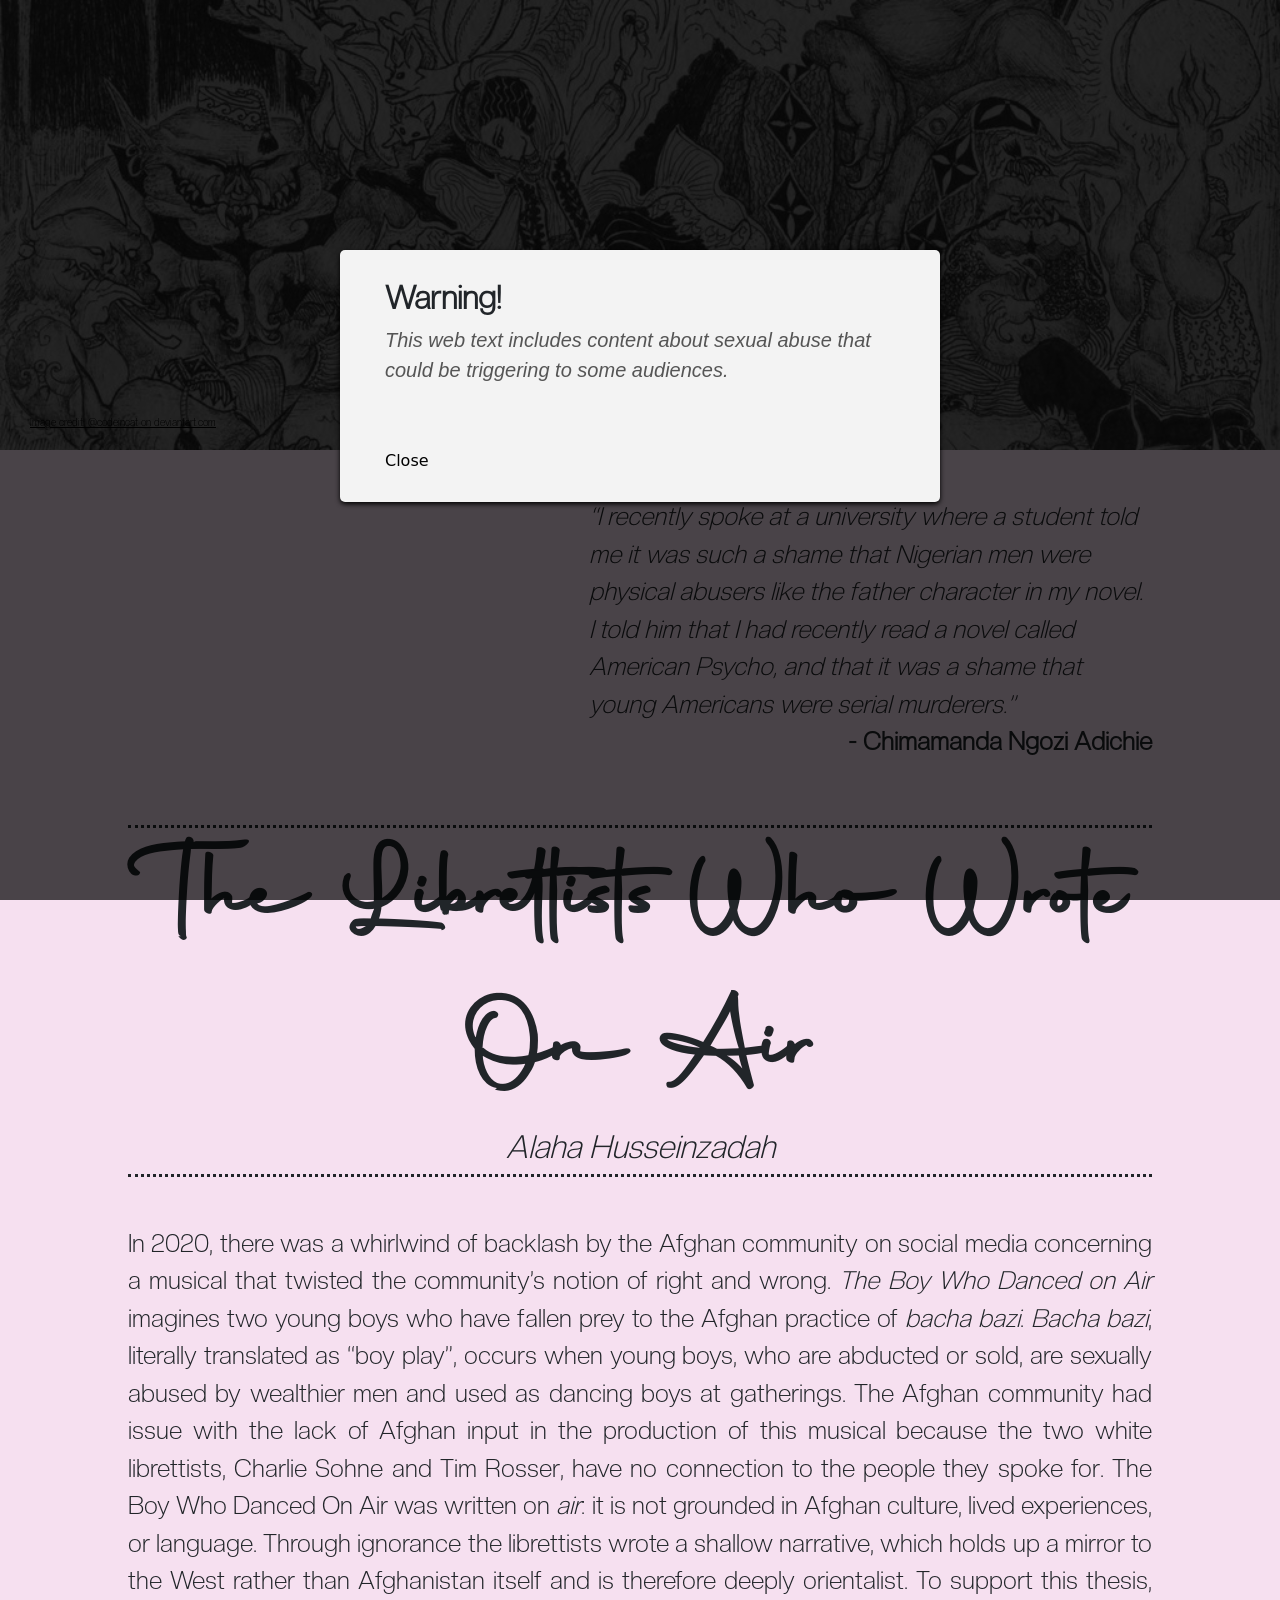
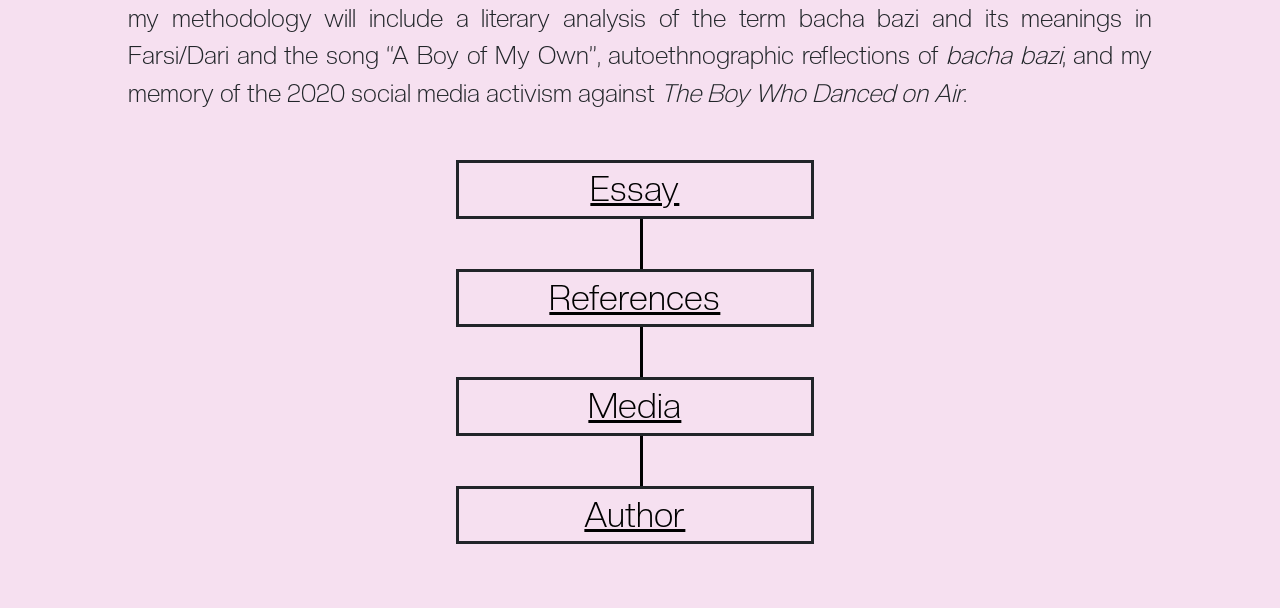
==== index.html @ 9764664e "Update index.html" ====
<!doctype html>
<html lang="en">
<html>
<head>
<meta charset="UTF-8">
<title>The Librettists Who Wrote On Air by Alaha Husseinzadah</title>
	
	<link rel="stylesheet" href="css/app.css">
	
 <link href="https://cdn.jsdelivr.net/npm/bootstrap@5.3.2/dist/css/bootstrap.min.css" rel="stylesheet" integrity="sha384-T3c6CoIi6uLrA9TneNEoa7RxnatzjcDSCmG1MXxSR1GAsXEV/Dwwykc2MPK8M2HN" crossorigin="anonymous">
	
	<script src="https://code.jquery.com/jquery-1.8.2.js"></script>
	<script src="/path/to/cdn/jquery.min.js"></script>

</head>
<body id="index">	
	<header>
		<div id="banner">
				<div class="hero-image">
				<div class="hero-text">
				<a href="http://bit.ly/4aDhrQp" alt="Illustration by @codeincat taken from Deviant Art; depicts a bacha bazi dancing party in which the spectators are monsters">Image credit: @codeincat on deviantart.com</a>
				</div>
				</div>
		</div>
	</header>

<br>
<br>

<main>
		<div class="container-quote" title="Chimamanda Ngozi Adichie quote.">
	<blockquote>         
			<i>“I recently spoke at a university where a student told me it was such a shame that Nigerian men were physical abusers like the father character in my novel. I told him that I had recently read a novel called American Psycho, and that it was a shame that young Americans were serial murderers.” </i>
		<br>
			<footer style="text-align: right;"><b>- Chimamanda Ngozi Adichie</b></footer>
	</blockquote>


		</div>
	<br>
	<br>

		<div class="dottedborder">
			<b>The Librettists Who Wrote On Air</b>
			<h2><i>Alaha Husseinzadah</i></h2>
		</div>

	<br>
	<br>
	
	<div class="essaywritingintro">
	
		I<span class="newthought">n 2020, there was<label for="sn-in-his-later-books" class="margin-toggle sidenote-number"></label></span> a whirlwind of backlash by the Afghan community on social media concerning a musical that twisted the community’s notion of right and wrong. <i>The Boy Who Danced on Air</i> imagines two young boys who have fallen prey to the Afghan practice of <i>bacha bazi</i>. <i>Bacha bazi</i>, literally translated as “boy play”, occurs when young boys, who are abducted or sold, are sexually abused by wealthier men and used as dancing boys at gatherings. The Afghan community had issue with the lack of Afghan input in the production of this musical because the two white librettists, Charlie Sohne and Tim Rosser, have no connection to the people they spoke for. The Boy Who Danced On Air was written on <em>air</em>: it is not grounded in Afghan culture, lived experiences, or language. Through ignorance the librettists wrote a shallow narrative, which holds up a mirror to the West rather than Afghanistan itself and is therefore deeply orientalist. To support this thesis, my methodology will include a literary analysis of the term bacha bazi and its meanings in Farsi/Dari and the song “A Boy of My Own”, autoethnographic reflections of <i>bacha bazi</i>, and my memory of the 2020 social media activism against <i>The Boy Who Danced on Air</i>. 
		
	</div>
	
	<br>
	<br>

		<nav class="nav">

			<span class="navessay">
				<a href="Essay.html#section1">Essay</a>
			</span>
				<div class="vl"></div>

			<span class="navcitations">
				<a href="citations.html">References</a>
			</span>
				<div class="vl"></div>
			
			<span class="navsm">
				<a href="media1.html">Media</a>
			</span>
				<div class="vl"></div>

			<span class="navauthor">
				<a href="author.html">Author</a>
				
			</span>


		</nav>
	
</main>
	
	<div class="popup-onload">
<div class="cnt223">

<div class="popup-content">
      <h2><strong>Warning!</strong></h2>
      <p><em>This web text includes content about sexual abuse that could be triggering to some audiences.</em></p>
<br/>
<br/>
<a href="Essay.html#section1" class="close">Close</a>
</div>
</div>
</div>
	
	<script>
		
		
		
		
					$(function(){
			var overlay = $('<div id="overlay"></div>');
			overlay.show();
			overlay.appendTo(document.body);
			$('.popup-onload').show();
			$('.close').click(function(){
			$('.popup-onload').hide();
			overlay.appendTo(document.body).remove();
			return false;
			});

			$('.x').click(function(){
			$('.popup').hide();
			overlay.appendTo(document.body).remove();
			return false;
			});
			});
		
	</script>




</body>
</html>
</html>
---- css/app.css ----
/* 
The Librettists Who Wrote on Air
CMCT 6535: Digital Publication
Winter 2026
Author: AlAHA Husseinzadah

Webtext Stylesheet
*/
/* div {
			border: 2px solid black;
		} */
@font-face {
  font-family: 'Autography';
  src: url("../fonts/autography/Autography.otf") format("opentype"); }
@font-face {
  font-family: 'Biro';
  src: url("../fonts/biro_script/Biro_Script_reduced.otf") format("opentype"); }
@font-face {
  font-family: 'Creato';
  src: url("../fonts/creato_display/CreatoDisplay-Light.otf") format("opentype"); }
@font-face {
  font-family: 'Shorelines';
  src: url("../fonts/shorelines_script/Shorelines Script Bold.otf") format("opentype"); }
@font-face {
  font-family: 'ComfortaLight';
  src: url("../fonts/comfortaa/Comfortaa-Light.ttf") format("opentype"); }
@font-face {
  font-family: 'Jordan';
  src: url("../fonts/kg_teacher_jordan/KGTeacherJordan.otf") format("opentype"); }
@font-face {
  font-family: 'Quicksand';
  src: url("../fonts/quicksand/Quicksand_Light.otf") format("opentype"); }
@font-face {
  font-family: 'Tropical';
  src: url("../fonts/tropical_avenue/Tropical Avenue Personal Use Only.ttf") format("opentype"); }
/* line 239, ../scss/app.scss */
.hero-image {
  background-image: linear-gradient(rgba(0, 0, 0, 0.5), rgba(0, 0, 0, 0.5)), url("../media/image/bachabazi_bycodeincat-deviantart.jpg");
  height: 50vh;
  width: 100vw;
  background-position: center;
  background-repeat: no-repeat;
  background-size: cover;
  position: relative;
  margin-top: calc(-100vw + 50%);
  margin-left: calc(-50vw + 50%);
  margin-right: calc(-50vw + 50%);
  margin-top: 0;
  padding: 0;
  top: 0;
  left: 0; }

/* line 257, ../scss/app.scss */
.hero-text {
  text-align: left;
  position: absolute;
  bottom: 20px;
  left: 30px;
  color: hotpink;
  font-size: 10px;
  font-family: 'Creato', sans-serif; }

/* line 268, ../scss/app.scss */
#index, #Essay, #citations {
  margin-left: 10%;
  margin-right: 10%;
  margin-bottom: 5%; }

/* line 274, ../scss/app.scss */
p, h2 {
  font-family: 'Creato', sans-serif;
  font-size: 30px; }

/* line 279, ../scss/app.scss */
h1, h3, h4, h5 {
  font-family: 'Autography', sans-serif; }

/* line 283, ../scss/app.scss */
h6 {
  font-family: 'Creato', sans-serif; }

/* Unvisited link */
/* line 288, ../scss/app.scss */
a:link {
  color: black; }

/* Visited link */
/* line 293, ../scss/app.scss */
a:visited {
  color: hotpink; }

/* Mouse over link */
/* line 298, ../scss/app.scss */
a:hover {
  color: #e1ad01; }

/* Selected link */
/* line 303, ../scss/app.scss */
a:active {
  color: black; }

/* line 309, ../scss/app.scss */
#index {
  background-color: #f6e0f0; }

/* line 313, ../scss/app.scss */
.container-quote {
  font-family: 'Creato', sans-serif; }
  @media only screen and (max-width: 2000px) {
    /* line 313, ../scss/app.scss */
    .container-quote {
      font-size: 25px;
      padding-left: 45%; } }
  @media only screen and (max-width: 1100px) {
    /* line 313, ../scss/app.scss */
    .container-quote {
      font-size: 20px;
      padding-left: 45%; } }
  @media only screen and (max-width: 991px) {
    /* line 313, ../scss/app.scss */
    .container-quote {
      font-size: 18px;
      padding-left: 45%; } }
  @media only screen and (max-width: 767px) {
    /* line 313, ../scss/app.scss */
    .container-quote {
      font-size: 15px;
      padding-left: 45%; } }
  @media only screen and (max-width: 375px) {
    /* line 313, ../scss/app.scss */
    .container-quote {
      font-size: 10px;
      padding-left: 45%; } }

/* line 338, ../scss/app.scss */
.dottedborder {
  border-style: dotted none dotted none;
  text-align: center;
  font-family: 'Autography', sans-serif; }
  @media only screen and (max-width: 2000px) {
    /* line 338, ../scss/app.scss */
    .dottedborder {
      font-size: 100px; } }
  @media only screen and (max-width: 1100px) {
    /* line 338, ../scss/app.scss */
    .dottedborder {
      font-size: 80px; } }
  @media only screen and (max-width: 991px) {
    /* line 338, ../scss/app.scss */
    .dottedborder {
      font-size: 60px; } }
  @media only screen and (max-width: 767px) {
    /* line 338, ../scss/app.scss */
    .dottedborder {
      font-size: 40px; } }
  @media only screen and (max-width: 375px) {
    /* line 338, ../scss/app.scss */
    .dottedborder {
      font-size: 20px; } }

/* line 368, ../scss/app.scss */
.navhome, .navessay, .navsm, .navcitations, .navauthor {
  font-family: 'Creato', sans-serif;
  text-align: center;
  justify-content: center;
  border: solid; }
  @media only screen and (max-width: 2000px) {
    /* line 368, ../scss/app.scss */
    .navhome, .navessay, .navsm, .navcitations, .navauthor {
      font-size: 35px;
      width: 35%;
      border: solid;
      margin-left: 32%;
      margin-right: 32%; } }
  @media only screen and (max-width: 1100px) {
    /* line 368, ../scss/app.scss */
    .navhome, .navessay, .navsm, .navcitations, .navauthor {
      font-size: 27px;
      width: 35%;
      border: solid;
      margin-left: 32%;
      margin-right: 32%; } }
  @media only screen and (max-width: 991px) {
    /* line 368, ../scss/app.scss */
    .navhome, .navessay, .navsm, .navcitations, .navauthor {
      font-size: 25px;
      width: 35%;
      margin-left: 32%;
      margin-right: 32%; } }
  @media only screen and (max-width: 767px) {
    /* line 368, ../scss/app.scss */
    .navhome, .navessay, .navsm, .navcitations, .navauthor {
      font-size: 21px;
      margin-left: 32%;
      margin-right: 32%;
      width: 35%; } }
  @media only screen and (max-width: 375px) {
    /* line 368, ../scss/app.scss */
    .navhome, .navessay, .navsm, .navcitations, .navauthor {
      font-size: 19px;
      margin-left: 25%;
      margin-right: 25%; } }

/* line 398, ../scss/app.scss */
.vl {
  border-left: 3px solid #000000;
  height: 50px;
  margin-left: 50%; }
  @media only screen and (max-width: 375px) {
    /* line 398, ../scss/app.scss */
    .vl {
      margin-left: 42%; } }

/* line 409, ../scss/app.scss */
.essaywritingintro {
  text-align: justify;
  font-family: 'Creato', sans-serif; }
  @media only screen and (max-width: 2000px) {
    /* line 409, ../scss/app.scss */
    .essaywritingintro {
      font-size: 25px; } }
  @media only screen and (max-width: 1100px) {
    /* line 409, ../scss/app.scss */
    .essaywritingintro {
      font-size: 20px; } }
  @media only screen and (max-width: 991px) {
    /* line 409, ../scss/app.scss */
    .essaywritingintro {
      font-size: 18px; } }
  @media only screen and (max-width: 767px) {
    /* line 409, ../scss/app.scss */
    .essaywritingintro {
      font-size: 15px; } }
  @media only screen and (max-width: 375px) {
    /* line 409, ../scss/app.scss */
    .essaywritingintro {
      font-size: 10px; } }

/* line 439, ../scss/app.scss */
#Essay {
  background-color: #e4e8c7; }

/* line 443, ../scss/app.scss */
.essaypagetitle {
  font-family: 'Autography', sans-serif;
  text-align: center;
  margin-top: 25px; }
  @media only screen and (max-width: 2000px) {
    /* line 443, ../scss/app.scss */
    .essaypagetitle {
      font-size: 100px; } }
  @media only screen and (max-width: 1100px) {
    /* line 443, ../scss/app.scss */
    .essaypagetitle {
      font-size: 80px; } }
  @media only screen and (max-width: 991px) {
    /* line 443, ../scss/app.scss */
    .essaypagetitle {
      font-size: 60px; } }
  @media only screen and (max-width: 767px) {
    /* line 443, ../scss/app.scss */
    .essaypagetitle {
      font-size: 40px; } }
  @media only screen and (max-width: 375px) {
    /* line 443, ../scss/app.scss */
    .essaypagetitle {
      font-size: 20px; } }

/* Hovering side navigation*/
/* line 472, ../scss/app.scss */
#mySidenav a {
  position: fixed;
  right: -480px;
  transition: 0.3s;
  padding: 15px;
  width: 500px;
  text-decoration: none;
  font-size: 20px;
  color: white;
  border-radius: 0 50px 50px 0; }

/* line 484, ../scss/app.scss */
#mySidenav a:hover {
  right: 0; }

/* line 488, ../scss/app.scss */
#Introduction {
  top: 20px;
  background-color: hotpink; }

/* line 493, ../scss/app.scss */
#sectionone {
  top: 80px;
  background-color: hotpink; }

/* line 498, ../scss/app.scss */
#sectiontwo {
  top: 163px;
  background-color: hotpink; }

/* line 503, ../scss/app.scss */
#boyofmyown {
  top: 223px;
  background-color: hotpink; }

/* line 508, ../scss/app.scss */
#sectionthree {
  top: 283px;
  background-color: hotpink; }

/* line 515, ../scss/app.scss */
#citations {
  background-color: #abccac; }

/* line 519, ../scss/app.scss */
.citationstitle {
  font-family: 'Autography', sans-serif;
  text-align: center;
  margin-top: 25px; }
  @media only screen and (max-width: 2000px) {
    /* line 519, ../scss/app.scss */
    .citationstitle {
      font-size: 100px; } }
  @media only screen and (max-width: 1100px) {
    /* line 519, ../scss/app.scss */
    .citationstitle {
      font-size: 80px; } }
  @media only screen and (max-width: 991px) {
    /* line 519, ../scss/app.scss */
    .citationstitle {
      font-size: 60px; } }
  @media only screen and (max-width: 767px) {
    /* line 519, ../scss/app.scss */
    .citationstitle {
      font-size: 40px; } }
  @media only screen and (max-width: 375px) {
    /* line 519, ../scss/app.scss */
    .citationstitle {
      font-size: 20px; } }

/* line 549, ../scss/app.scss */
#navsb {
  display: flex;
  justify-content: center;
  align-items: center; }

/* line 555, ../scss/app.scss */
.navhomesp, .navessaysp, .navsmsp, .navauthorsp, .navcitationssp {
  font-family: 'Creato', sans-serif;
  text-align: center;
  float: left;
  border: solid;
  width: 15%; }
  @media only screen and (max-width: 2000px) {
    /* line 555, ../scss/app.scss */
    .navhomesp, .navessaysp, .navsmsp, .navauthorsp, .navcitationssp {
      font-size: 40px; } }
  @media only screen and (max-width: 1100px) {
    /* line 555, ../scss/app.scss */
    .navhomesp, .navessaysp, .navsmsp, .navauthorsp, .navcitationssp {
      font-size: 35px; } }
  @media only screen and (max-width: 991px) {
    /* line 555, ../scss/app.scss */
    .navhomesp, .navessaysp, .navsmsp, .navauthorsp, .navcitationssp {
      font-size: 25px; } }
  @media only screen and (max-width: 767px) {
    /* line 555, ../scss/app.scss */
    .navhomesp, .navessaysp, .navsmsp, .navauthorsp, .navcitationssp {
      font-size: 18px; } }
  @media only screen and (max-width: 375px) {
    /* line 555, ../scss/app.scss */
    .navhomesp, .navessaysp, .navsmsp, .navauthorsp, .navcitationssp {
      font-size: 10px; } }

/* line 586, ../scss/app.scss */
.hr {
  border-top: 3px solid hotpink;
  width: 50px;
  display: flex;
  float: left;
  margin-top: 0.75%; }

/* Popup Box */
/* line 597, ../scss/app.scss */
#overlay {
  position: fixed;
  top: 0;
  left: 0;
  width: 100%;
  height: 100%;
  background-color: #000;
  filter: alpha(opacity=70);
  -moz-opacity: 0.7;
  -khtml-opacity: 0.7;
  opacity: 0.7;
  z-index: 100;
  display: none; }

/* line 611, ../scss/app.scss */
.popup-content {
  padding: 14px 10px;
  line-height: 1.5; }

/* line 615, ../scss/app.scss */
.cnt223 a {
  text-decoration: none; }

/* line 618, ../scss/app.scss */
.popup-onload {
  margin: 0 auto;
  display: none;
  position: fixed;
  z-index: 101;
  top: 50%;
  left: 50%;
  margin-top: -300px;
  margin-left: -300px; }

/* line 628, ../scss/app.scss */
.cnt223 {
  min-width: 600px;
  width: 600px;
  min-height: 150px;
  margin: 100px auto;
  background: #f3f3f3;
  position: relative;
  z-index: 103;
  padding: 15px 35px;
  border-radius: 5px;
  box-shadow: 0 2px 5px #000; }

/* line 640, ../scss/app.scss */
.cnt223 p {
  clear: both;
  color: #555555;
  /* text-align: justify; */
  font-size: 20px;
  font-family: sans-serif; }

/* line 647, ../scss/app.scss */
.cnt223 p a {
  color: #d91900;
  font-weight: bold; }

/* line 651, ../scss/app.scss */
.cnt223 .x {
  float: right;
  height: 35px;
  left: 22px;
  position: relative;
  top: -25px;
  width: 34px; }

/* line 659, ../scss/app.scss */
.cnt223 .x:hover {
  cursor: pointer; }

/*YouTube Videos*/
/* line 665, ../scss/app.scss */
iframe {
  display: block;
  margin: 0 auto; }

/*# sourceMappingURL=app.css.map */
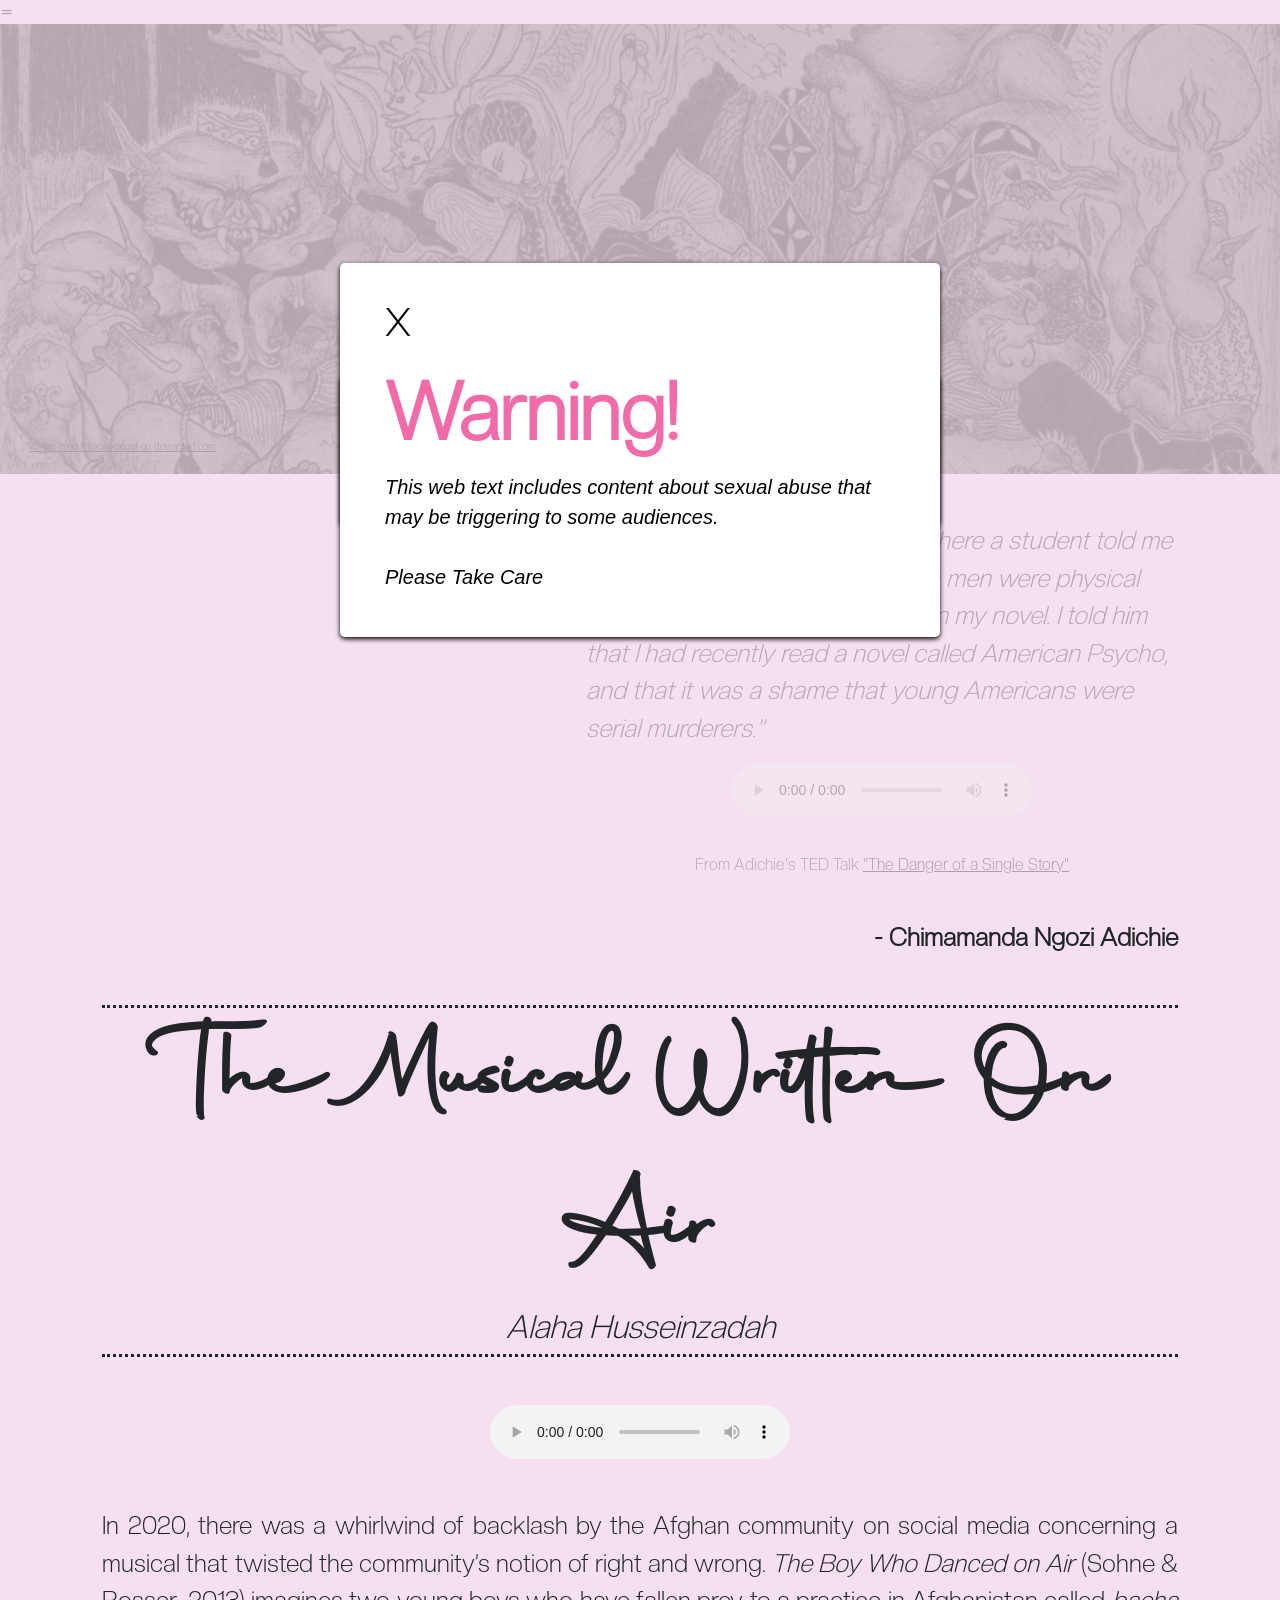
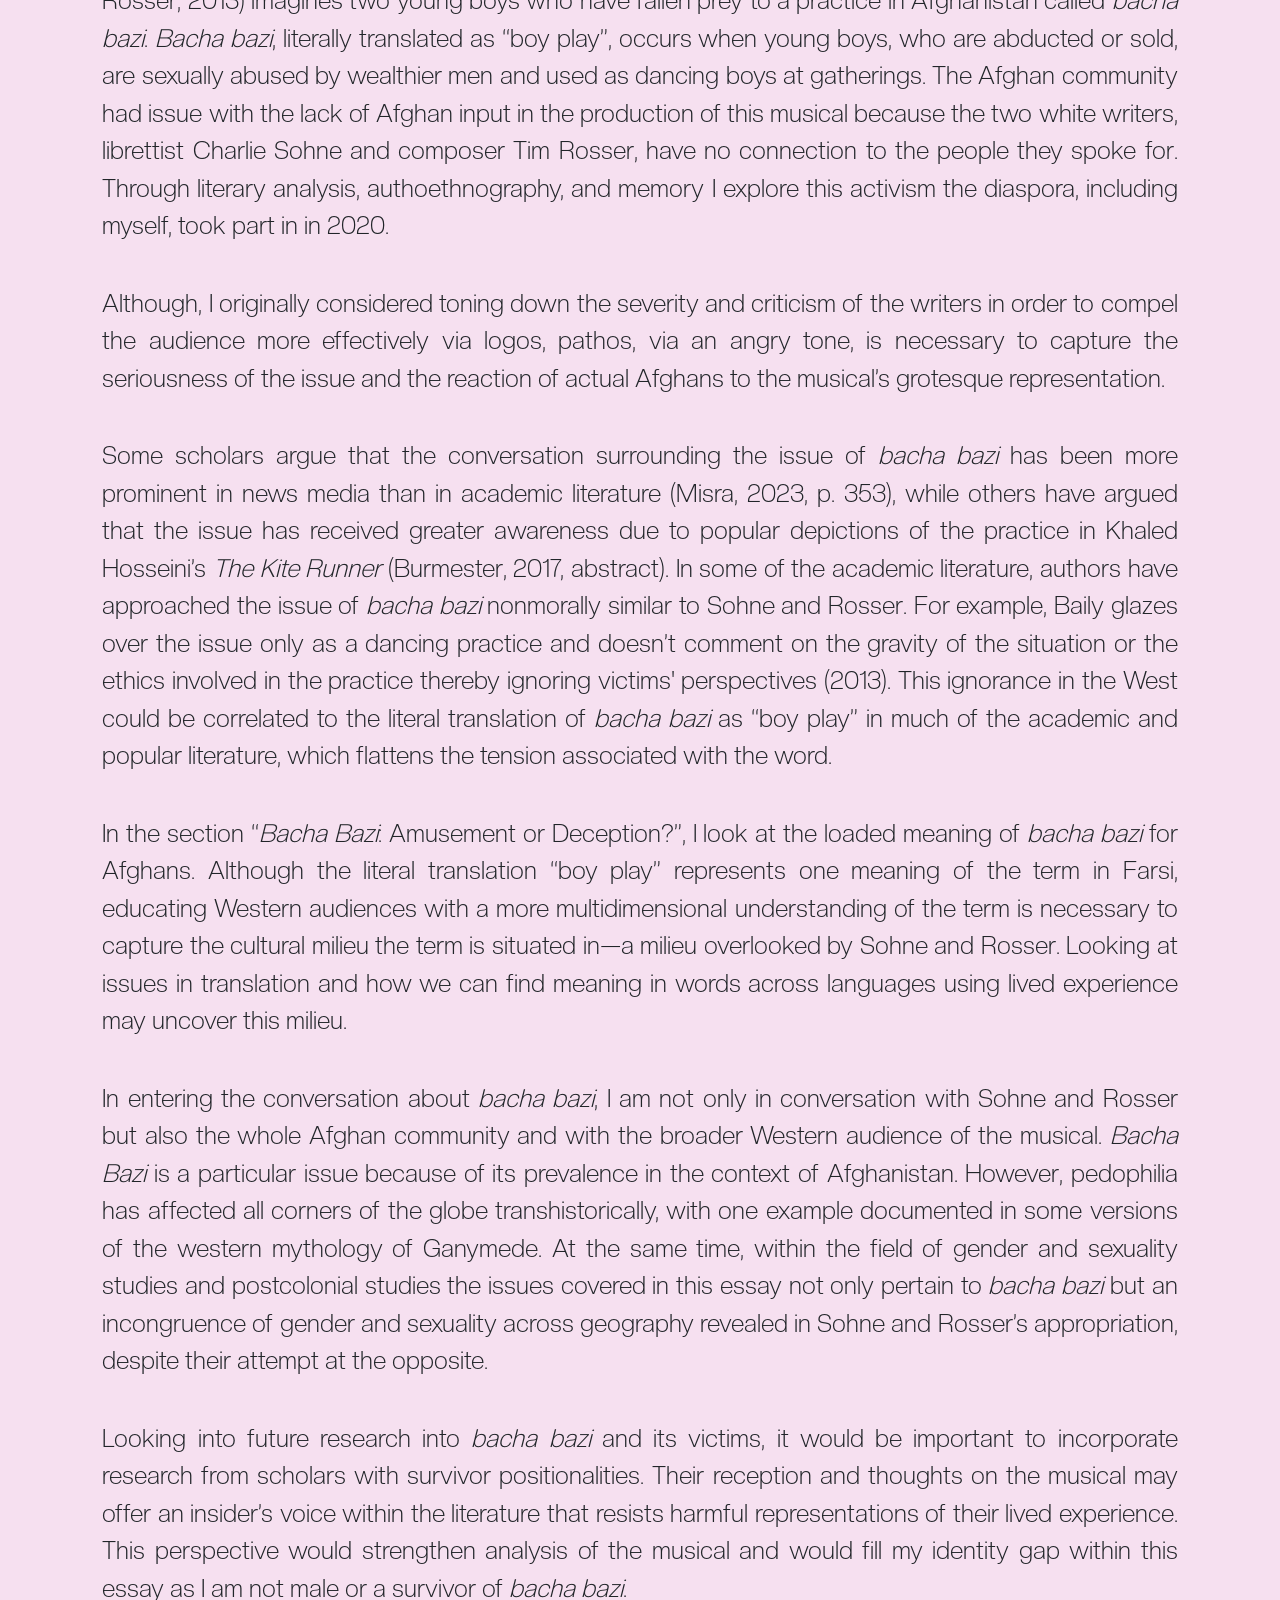
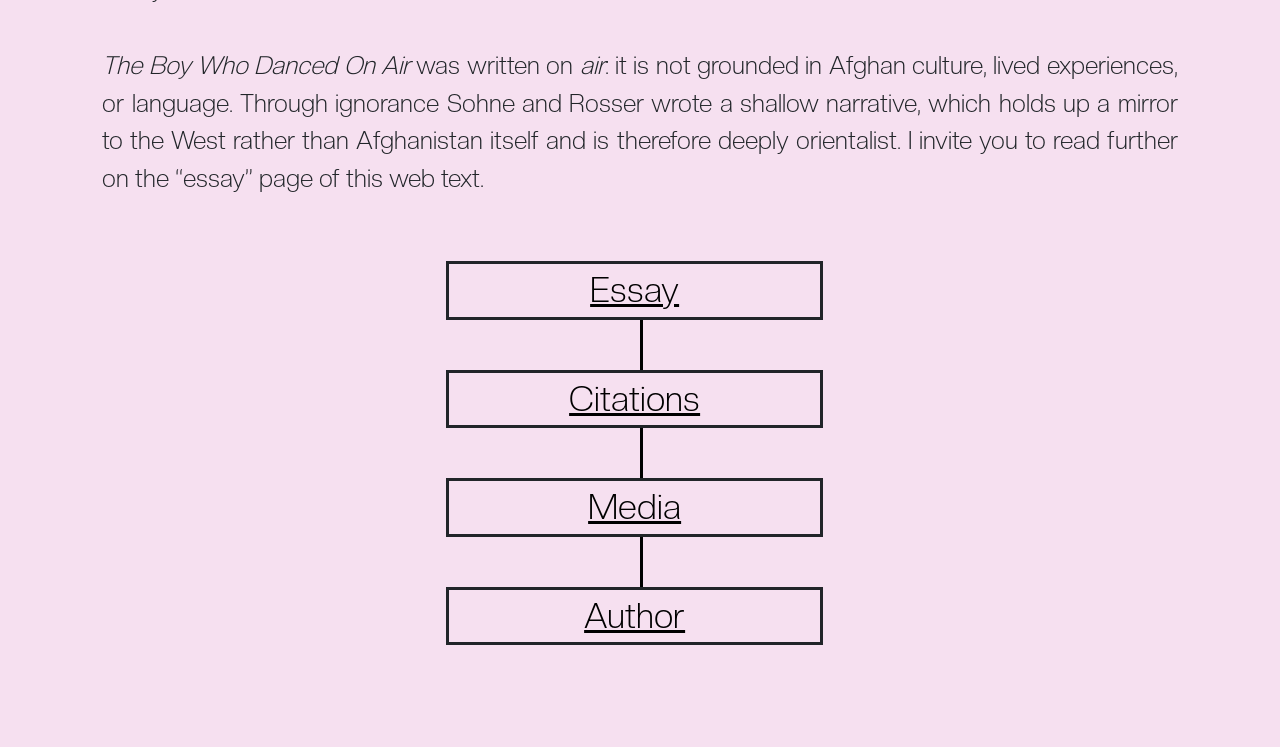
==== commit 329e41d9: "Update index.html" ====
--- a/index.html
+++ b/index.html
@@ -1,9 +1,9 @@
-<!doctype html>
+=<!doctype html>
 <html lang="en">
 <html>
 <head>
 <meta charset="UTF-8">
-<title>The Librettists Who Wrote On Air by Alaha Husseinzadah</title>
+<title>The Musical Written On Air by Alaha Husseinzadah</title>
 	
 	<link rel="stylesheet" href="css/app.css">
 	
@@ -13,49 +13,73 @@
 	<script src="/path/to/cdn/jquery.min.js"></script>
 
 </head>
-<body id="index">	
-	<header>
-		<div id="banner">
+	<body id="index">	
+		<header>
+			<div id="banner">
 				<div class="hero-image">
 				<div class="hero-text">
-				<a href="http://bit.ly/4aDhrQp" alt="Illustration by @codeincat taken from Deviant Art; depicts a bacha bazi dancing party in which the spectators are monsters">Image credit: @codeincat on deviantart.com</a>
+					<a href="http://bit.ly/4aDhrQp" alt="Illustration by @codeincat taken from Deviant Art; depicts a bacha bazi dancing party in which the spectators are monsters.">Image credit: @codeincat on deviantart.com</a>
 				</div>
 				</div>
-		</div>
-	</header>
+			</div>
+		</header>
 
 <br>
 <br>
 
 <main>
 		<div class="container-quote" title="Chimamanda Ngozi Adichie quote.">
-	<blockquote>         
-			<i>“I recently spoke at a university where a student told me it was such a shame that Nigerian men were physical abusers like the father character in my novel. I told him that I had recently read a novel called American Psycho, and that it was a shame that young Americans were serial murderers.” </i>
-		<br>
-			<footer style="text-align: right;"><b>- Chimamanda Ngozi Adichie</b></footer>
-	</blockquote>
-
-
+				<blockquote>
+					<i>“I recently spoke at a university where a student told me it was such a shame that Nigerian men were physical abusers like the father character in my novel. I told him that I had recently read a novel called American Psycho, and that it was a shame that young Americans were serial murderers.” </i>
+				</blockquote>
+					
+					<center><audio controls>
+					<source src="media/Audio&Video/CNATheDangerofaSingleStory.mp3" type="audio/mpeg" alt="Audio snippet from Chimamanda Ngozi Adichie's TED Talk The Danger of a Single Story in which they encapsulate the seterotypes single stories generate.">
+					</audio></center>
+<br>				
+					<center><h6>From Adichie's TED Talk  <a href="https://www.ted.com/talks/chimamanda_ngozi_adichie_the_danger_of_a_single_story">"The Danger of a Single Story"</a></h6></center>
+<br>
+					<footer style="text-align: right;"><b>- Chimamanda Ngozi Adichie</b></footer>
 		</div>
-	<br>
-	<br>
+	
+<br>
+<br>
 
 		<div class="dottedborder">
-			<b>The Librettists Who Wrote On Air</b>
+			<b>The Musical Written On Air</b>
 			<h2><i>Alaha Husseinzadah</i></h2>
 		</div>
 
-	<br>
-	<br>
+<br>
+<br>
 	
-	<div class="essaywritingintro">
+		<center><audio controls autoplay>
+			<source src="media/Audio&Video/Introindex.mp3" type="audio/mpeg" alt="Audio recording of The Musical Written On Air's introduction in Alaha Husseinzadah's voice.">
+		</audio></center>
 	
-		I<span class="newthought">n 2020, there was<label for="sn-in-his-later-books" class="margin-toggle sidenote-number"></label></span> a whirlwind of backlash by the Afghan community on social media concerning a musical that twisted the community’s notion of right and wrong. <i>The Boy Who Danced on Air</i> imagines two young boys who have fallen prey to the Afghan practice of <i>bacha bazi</i>. <i>Bacha bazi</i>, literally translated as “boy play”, occurs when young boys, who are abducted or sold, are sexually abused by wealthier men and used as dancing boys at gatherings. The Afghan community had issue with the lack of Afghan input in the production of this musical because the two white librettists, Charlie Sohne and Tim Rosser, have no connection to the people they spoke for. The Boy Who Danced On Air was written on <em>air</em>: it is not grounded in Afghan culture, lived experiences, or language. Through ignorance the librettists wrote a shallow narrative, which holds up a mirror to the West rather than Afghanistan itself and is therefore deeply orientalist. To support this thesis, my methodology will include a literary analysis of the term bacha bazi and its meanings in Farsi/Dari and the song “A Boy of My Own”, autoethnographic reflections of <i>bacha bazi</i>, and my memory of the 2020 social media activism against <i>The Boy Who Danced on Air</i>. 
+<br>
+<br>
+	
+	<div class="essaywritingintro">	
+		<p>I<span class="newthought">n 2020, there was<label for="sn-in-his-later-books" class="margin-toggle sidenote-number"></label></span> a whirlwind of backlash by the Afghan community on social media concerning a musical that twisted the community’s notion of right and wrong. <i>The Boy Who Danced on Air</i> (Sohne &#38; Rosser, 2013) imagines two young boys who have fallen prey to a practice in Afghanistan called <i>bacha bazi</i>. <i>Bacha bazi</i>, literally translated as “boy play”, occurs when young boys, who are abducted or sold, are sexually abused by wealthier men and used as dancing boys at gatherings. The Afghan community had issue with the lack of Afghan input in the production of this musical because the two white writers, librettist Charlie Sohne and composer Tim Rosser, have no connection to the people they spoke for. Through literary analysis, authoethnography, and memory I explore this activism the diaspora, including myself, took part in in 2020.</p>
+<br>
+		<p>A<span class="newthought">lthough, I<label for="sn-in-his-later-books" class="margin-toggle sidenote-number"></label></span> originally considered toning down the severity and criticism of the writers in order to compel the audience more effectively via logos, pathos, via an angry tone, is necessary to capture the seriousness of the issue and the reaction of actual Afghans to the musical’s grotesque representation.</p>
+<br>
+		<p>S<span class="newthought">ome scholars<label for="sn-in-his-later-books" class="margin-toggle sidenote-number"></label></span> argue that the conversation surrounding the issue of <i>bacha bazi</i> has been more prominent in news media than in academic literature (Misra, 2023, p. 353), while others have argued that the issue has received greater awareness due to popular depictions of the practice in Khaled Hosseini’s <i>The Kite Runner</i> (Burmester, 2017, abstract). In some of the academic literature, authors have approached the issue of <i>bacha bazi</i> nonmorally similar to Sohne and Rosser. For example, Baily glazes over the issue only as a dancing practice and doesn’t comment on the gravity of the situation or the ethics involved in the practice thereby ignoring victims' perspectives (2013). This ignorance in the West could be correlated  to the literal translation of <i>bacha bazi</i> as “boy play” in much of the academic and popular literature, which flattens the tension associated with the word.</p>
+<br>
+		<p>I<span class="newthought">n the section<label for="sn-in-his-later-books" class="margin-toggle sidenote-number"></label></span> “<i>Bacha Bazi</i>: Amusement or Deception?”, I look at the loaded meaning of <i>bacha bazi</i> for Afghans. Although the literal translation “boy play” represents one meaning of the term in Farsi, educating Western audiences with a more multidimensional understanding of the term is necessary to capture the cultural milieu the term is situated in—a milieu overlooked by Sohne and Rosser. Looking at issues in translation and how we can find meaning in words across languages using lived experience may uncover this milieu.</p>
+<br>
+		<p>I<span class="newthought">n entering <label for="sn-in-his-later-books" class="margin-toggle sidenote-number"></label></span>the conversation about <i>bacha bazi</i>, I am not only in conversation with Sohne and Rosser but also the whole Afghan community and with the broader Western audience of the musical. <i>Bacha Bazi</i> is a particular issue because of its prevalence in the context of Afghanistan. However, pedophilia has affected all corners of the globe transhistorically, with one example documented in some versions of the western mythology of Ganymede. At the same time, within the field of gender and sexuality studies and postcolonial studies the issues covered in this essay not only pertain to <i>bacha bazi</i> but an incongruence of gender and sexuality across geography revealed in Sohne and Rosser’s appropriation, despite their attempt at the opposite.</p>
+<br>
+		<p>L<span class="newthought">ooking into<label for="sn-in-his-later-books" class="margin-toggle sidenote-number"></label></span> future research into <i>bacha bazi</i> and its victims, it would be important to incorporate research from scholars with survivor positionalities. Their reception and thoughts on the musical may offer an insider’s voice within the literature that resists harmful representations of their lived experience. This perspective would strengthen analysis of the musical and would fill my identity gap within this essay as I am not male or a survivor of <i>bacha bazi</i>.</p>
+<br>
+		<p><i>T<span class="newthought">he Boy Who Danced On Air<label for="sn-in-his-later-books" class="margin-toggle sidenote-number"></label></span></i> was written on <em>air</em>: it is not grounded in Afghan culture, lived experiences, or language. Through ignorance Sohne and Rosser wrote a shallow narrative, which holds up a mirror to the West rather than Afghanistan itself and is therefore deeply orientalist. I invite you to read further on the “essay” page of this web text.</p>
+
 		
 	</div>
 	
-	<br>
-	<br>
+<br>
+<br>
 
 		<nav class="nav">
 
@@ -65,7 +89,7 @@
 				<div class="vl"></div>
 
 			<span class="navcitations">
-				<a href="citations.html">References</a>
+				<a href="citations.html">Citations</a>
 			</span>
 				<div class="vl"></div>
 			
@@ -84,25 +108,31 @@
 	
 </main>
 	
+	
 	<div class="popup-onload">
-<div class="cnt223">
+		<div class="cnt223">
+			<div class="popup-onload">
+			<div class="cnt223">
+			<div class="popup-content">
+				<a href="index.html" class="close">X</a>
+<br/>
+	
+    			<h7><strong>Warning!</strong></h7>
+      			<p><em>This web text includes content about sexual abuse that may be triggering to some audiences.
+<br>
+<br>
+				Please Take Care</em></p>
 
-<div class="popup-content">
-      <h2><strong>Warning!</strong></h2>
-      <p><em>This web text includes content about sexual abuse that could be triggering to some audiences.</em></p>
-<br/>
-<br/>
-<a href="Essay.html#section1" class="close">Close</a>
-</div>
-</div>
-</div>
+
+			</div>
+			</div>
+			</div>
+		</div>
+	</div>
 	
+		
 	<script>
-		
-		
-		
-		
-					$(function(){
+			$(function(){
 			var overlay = $('<div id="overlay"></div>');
 			overlay.show();
 			overlay.appendTo(document.body);
@@ -122,13 +152,6 @@
 		
 	</script>
 
-
-
-
 </body>
 </html>
-</html>
-
-
-
-
+</html>
--- a/css/app.css
+++ b/css/app.css
@@ -1,39 +1,17 @@
 /* 
-The Librettists Who Wrote on Air
+The Musical Written on Air
 CMCT 6535: Digital Publication
 Winter 2026
-Author: AlAHA Husseinzadah
+Author: Alaha Husseinzadah
 
 Webtext Stylesheet
 */
-/* div {
-			border: 2px solid black;
-		} */
 @font-face {
   font-family: 'Autography';
   src: url("../fonts/autography/Autography.otf") format("opentype"); }
 @font-face {
-  font-family: 'Biro';
-  src: url("../fonts/biro_script/Biro_Script_reduced.otf") format("opentype"); }
-@font-face {
   font-family: 'Creato';
   src: url("../fonts/creato_display/CreatoDisplay-Light.otf") format("opentype"); }
-@font-face {
-  font-family: 'Shorelines';
-  src: url("../fonts/shorelines_script/Shorelines Script Bold.otf") format("opentype"); }
-@font-face {
-  font-family: 'ComfortaLight';
-  src: url("../fonts/comfortaa/Comfortaa-Light.ttf") format("opentype"); }
-@font-face {
-  font-family: 'Jordan';
-  src: url("../fonts/kg_teacher_jordan/KGTeacherJordan.otf") format("opentype"); }
-@font-face {
-  font-family: 'Quicksand';
-  src: url("../fonts/quicksand/Quicksand_Light.otf") format("opentype"); }
-@font-face {
-  font-family: 'Tropical';
-  src: url("../fonts/tropical_avenue/Tropical Avenue Personal Use Only.ttf") format("opentype"); }
-/* line 239, ../scss/app.scss */
 .hero-image {
   background-image: linear-gradient(rgba(0, 0, 0, 0.5), rgba(0, 0, 0, 0.5)), url("../media/image/bachabazi_bycodeincat-deviantart.jpg");
   height: 50vh;
@@ -50,345 +28,647 @@
   top: 0;
   left: 0; }
 
-/* line 257, ../scss/app.scss */
 .hero-text {
   text-align: left;
   position: absolute;
   bottom: 20px;
   left: 30px;
-  color: hotpink;
+  color: #f06ba8;
   font-size: 10px;
   font-family: 'Creato', sans-serif; }
 
-/* line 268, ../scss/app.scss */
-#index, #Essay, #citations {
-  margin-left: 10%;
-  margin-right: 10%;
-  margin-bottom: 5%; }
-
-/* line 274, ../scss/app.scss */
+main {
+  margin-left: 8%;
+  margin-right: 8%;
+  margin-bottom: 8%; }
+
 p, h2 {
   font-family: 'Creato', sans-serif;
   font-size: 30px; }
 
-/* line 279, ../scss/app.scss */
 h1, h3, h4, h5 {
   font-family: 'Autography', sans-serif; }
 
-/* line 283, ../scss/app.scss */
 h6 {
   font-family: 'Creato', sans-serif; }
 
+h7 {
+  font-family: 'Creato', sans-serif;
+  font-size: 80px;
+  color: #f06ba8; }
+
+i, em {
+  webkit-text-stroke: 0.2px;
+  text-stroke: 0.2px; }
+
 /* Unvisited link */
-/* line 288, ../scss/app.scss */
 a:link {
   color: black; }
 
 /* Visited link */
-/* line 293, ../scss/app.scss */
 a:visited {
-  color: hotpink; }
+  color: #f06ba8; }
 
 /* Mouse over link */
-/* line 298, ../scss/app.scss */
 a:hover {
   color: #e1ad01; }
 
 /* Selected link */
-/* line 303, ../scss/app.scss */
 a:active {
   color: black; }
 
-/* line 309, ../scss/app.scss */
-#index {
-  background-color: #f6e0f0; }
-
-/* line 313, ../scss/app.scss */
-.container-quote {
-  font-family: 'Creato', sans-serif; }
-  @media only screen and (max-width: 2000px) {
-    /* line 313, ../scss/app.scss */
-    .container-quote {
-      font-size: 25px;
-      padding-left: 45%; } }
-  @media only screen and (max-width: 1100px) {
-    /* line 313, ../scss/app.scss */
-    .container-quote {
-      font-size: 20px;
-      padding-left: 45%; } }
-  @media only screen and (max-width: 991px) {
-    /* line 313, ../scss/app.scss */
-    .container-quote {
-      font-size: 18px;
-      padding-left: 45%; } }
-  @media only screen and (max-width: 767px) {
-    /* line 313, ../scss/app.scss */
-    .container-quote {
-      font-size: 15px;
-      padding-left: 45%; } }
-  @media only screen and (max-width: 375px) {
-    /* line 313, ../scss/app.scss */
-    .container-quote {
-      font-size: 10px;
-      padding-left: 45%; } }
-
-/* line 338, ../scss/app.scss */
-.dottedborder {
-  border-style: dotted none dotted none;
-  text-align: center;
-  font-family: 'Autography', sans-serif; }
-  @media only screen and (max-width: 2000px) {
-    /* line 338, ../scss/app.scss */
-    .dottedborder {
-      font-size: 100px; } }
-  @media only screen and (max-width: 1100px) {
-    /* line 338, ../scss/app.scss */
-    .dottedborder {
-      font-size: 80px; } }
-  @media only screen and (max-width: 991px) {
-    /* line 338, ../scss/app.scss */
-    .dottedborder {
-      font-size: 60px; } }
-  @media only screen and (max-width: 767px) {
-    /* line 338, ../scss/app.scss */
-    .dottedborder {
-      font-size: 40px; } }
-  @media only screen and (max-width: 375px) {
-    /* line 338, ../scss/app.scss */
-    .dottedborder {
-      font-size: 20px; } }
-
-/* line 368, ../scss/app.scss */
-.navhome, .navessay, .navsm, .navcitations, .navauthor {
-  font-family: 'Creato', sans-serif;
-  text-align: center;
-  justify-content: center;
-  border: solid; }
-  @media only screen and (max-width: 2000px) {
-    /* line 368, ../scss/app.scss */
-    .navhome, .navessay, .navsm, .navcitations, .navauthor {
-      font-size: 35px;
-      width: 35%;
-      border: solid;
-      margin-left: 32%;
-      margin-right: 32%; } }
-  @media only screen and (max-width: 1100px) {
-    /* line 368, ../scss/app.scss */
-    .navhome, .navessay, .navsm, .navcitations, .navauthor {
-      font-size: 27px;
-      width: 35%;
-      border: solid;
-      margin-left: 32%;
-      margin-right: 32%; } }
-  @media only screen and (max-width: 991px) {
-    /* line 368, ../scss/app.scss */
-    .navhome, .navessay, .navsm, .navcitations, .navauthor {
-      font-size: 25px;
-      width: 35%;
-      margin-left: 32%;
-      margin-right: 32%; } }
-  @media only screen and (max-width: 767px) {
-    /* line 368, ../scss/app.scss */
-    .navhome, .navessay, .navsm, .navcitations, .navauthor {
-      font-size: 21px;
-      margin-left: 32%;
-      margin-right: 32%;
-      width: 35%; } }
-  @media only screen and (max-width: 375px) {
-    /* line 368, ../scss/app.scss */
-    .navhome, .navessay, .navsm, .navcitations, .navauthor {
-      font-size: 19px;
-      margin-left: 25%;
-      margin-right: 25%; } }
-
-/* line 398, ../scss/app.scss */
-.vl {
-  border-left: 3px solid #000000;
-  height: 50px;
-  margin-left: 50%; }
-  @media only screen and (max-width: 375px) {
-    /* line 398, ../scss/app.scss */
-    .vl {
-      margin-left: 42%; } }
-
-/* line 409, ../scss/app.scss */
-.essaywritingintro {
-  text-align: justify;
-  font-family: 'Creato', sans-serif; }
-  @media only screen and (max-width: 2000px) {
-    /* line 409, ../scss/app.scss */
-    .essaywritingintro {
-      font-size: 25px; } }
-  @media only screen and (max-width: 1100px) {
-    /* line 409, ../scss/app.scss */
-    .essaywritingintro {
-      font-size: 20px; } }
-  @media only screen and (max-width: 991px) {
-    /* line 409, ../scss/app.scss */
-    .essaywritingintro {
-      font-size: 18px; } }
-  @media only screen and (max-width: 767px) {
-    /* line 409, ../scss/app.scss */
-    .essaywritingintro {
-      font-size: 15px; } }
-  @media only screen and (max-width: 375px) {
-    /* line 409, ../scss/app.scss */
-    .essaywritingintro {
-      font-size: 10px; } }
-
-/* line 439, ../scss/app.scss */
-#Essay {
-  background-color: #e4e8c7; }
-
-/* line 443, ../scss/app.scss */
-.essaypagetitle {
-  font-family: 'Autography', sans-serif;
-  text-align: center;
-  margin-top: 25px; }
-  @media only screen and (max-width: 2000px) {
-    /* line 443, ../scss/app.scss */
-    .essaypagetitle {
-      font-size: 100px; } }
-  @media only screen and (max-width: 1100px) {
-    /* line 443, ../scss/app.scss */
-    .essaypagetitle {
-      font-size: 80px; } }
-  @media only screen and (max-width: 991px) {
-    /* line 443, ../scss/app.scss */
-    .essaypagetitle {
-      font-size: 60px; } }
-  @media only screen and (max-width: 767px) {
-    /* line 443, ../scss/app.scss */
-    .essaypagetitle {
-      font-size: 40px; } }
-  @media only screen and (max-width: 375px) {
-    /* line 443, ../scss/app.scss */
-    .essaypagetitle {
-      font-size: 20px; } }
-
-/* Hovering side navigation*/
-/* line 472, ../scss/app.scss */
-#mySidenav a {
-  position: fixed;
-  right: -480px;
-  transition: 0.3s;
-  padding: 15px;
-  width: 500px;
-  text-decoration: none;
-  font-size: 20px;
-  color: white;
-  border-radius: 0 50px 50px 0; }
-
-/* line 484, ../scss/app.scss */
-#mySidenav a:hover {
-  right: 0; }
-
-/* line 488, ../scss/app.scss */
-#Introduction {
-  top: 20px;
-  background-color: hotpink; }
-
-/* line 493, ../scss/app.scss */
-#sectionone {
-  top: 80px;
-  background-color: hotpink; }
-
-/* line 498, ../scss/app.scss */
-#sectiontwo {
-  top: 163px;
-  background-color: hotpink; }
-
-/* line 503, ../scss/app.scss */
-#boyofmyown {
-  top: 223px;
-  background-color: hotpink; }
-
-/* line 508, ../scss/app.scss */
-#sectionthree {
-  top: 283px;
-  background-color: hotpink; }
-
-/* line 515, ../scss/app.scss */
-#citations {
-  background-color: #abccac; }
-
-/* line 519, ../scss/app.scss */
-.citationstitle {
-  font-family: 'Autography', sans-serif;
-  text-align: center;
-  margin-top: 25px; }
-  @media only screen and (max-width: 2000px) {
-    /* line 519, ../scss/app.scss */
-    .citationstitle {
-      font-size: 100px; } }
-  @media only screen and (max-width: 1100px) {
-    /* line 519, ../scss/app.scss */
-    .citationstitle {
-      font-size: 80px; } }
-  @media only screen and (max-width: 991px) {
-    /* line 519, ../scss/app.scss */
-    .citationstitle {
-      font-size: 60px; } }
-  @media only screen and (max-width: 767px) {
-    /* line 519, ../scss/app.scss */
-    .citationstitle {
-      font-size: 40px; } }
-  @media only screen and (max-width: 375px) {
-    /* line 519, ../scss/app.scss */
-    .citationstitle {
-      font-size: 20px; } }
-
-/* line 549, ../scss/app.scss */
 #navsb {
   display: flex;
   justify-content: center;
   align-items: center; }
-
-/* line 555, ../scss/app.scss */
-.navhomesp, .navessaysp, .navsmsp, .navauthorsp, .navcitationssp {
-  font-family: 'Creato', sans-serif;
-  text-align: center;
-  float: left;
-  border: solid;
-  width: 15%; }
+  #navsb .navhomesp, #navsb .navessaysp, #navsb .navsmsp, #navsb .navauthorsp, #navsb .navcitationssp {
+    font-family: 'Creato', sans-serif;
+    text-align: center;
+    float: left;
+    border: solid;
+    width: 15%; }
+    @media only screen and (max-width: 2000px) {
+      #navsb .navhomesp, #navsb .navessaysp, #navsb .navsmsp, #navsb .navauthorsp, #navsb .navcitationssp {
+        font-size: 40px; } }
+    @media only screen and (max-width: 1100px) {
+      #navsb .navhomesp, #navsb .navessaysp, #navsb .navsmsp, #navsb .navauthorsp, #navsb .navcitationssp {
+        font-size: 35px; } }
+    @media only screen and (max-width: 991px) {
+      #navsb .navhomesp, #navsb .navessaysp, #navsb .navsmsp, #navsb .navauthorsp, #navsb .navcitationssp {
+        font-size: 25px; } }
+    @media only screen and (max-width: 767px) {
+      #navsb .navhomesp, #navsb .navessaysp, #navsb .navsmsp, #navsb .navauthorsp, #navsb .navcitationssp {
+        font-size: 18px; } }
+    @media only screen and (max-width: 700px) {
+      #navsb .navhomesp, #navsb .navessaysp, #navsb .navsmsp, #navsb .navauthorsp, #navsb .navcitationssp {
+        font-size: 10px; } }
+  #navsb .hr {
+    border-top: 3px solid #f06ba8;
+    width: 50px;
+    display: flex;
+    float: left;
+    margin-top: 0.75%; }
+
+#index {
+  background-color: #f6e0f0; }
+  #index .container-quote {
+    font-family: 'Creato', sans-serif; }
+    @media only screen and (max-width: 2000px) {
+      #index .container-quote {
+        font-size: 25px;
+        padding-left: 45%; } }
+    @media only screen and (max-width: 1100px) {
+      #index .container-quote {
+        font-size: 20px;
+        padding-left: 45%; } }
+    @media only screen and (max-width: 991px) {
+      #index .container-quote {
+        font-size: 18px;
+        padding-left: 45%; } }
+    @media only screen and (max-width: 767px) {
+      #index .container-quote {
+        font-size: 15px;
+        padding-left: 45%; } }
+    @media only screen and (max-width: 375px) {
+      #index .container-quote {
+        font-size: 10px;
+        padding-left: 45%; } }
+  #index .dottedborder {
+    border-style: dotted none dotted none;
+    text-align: center;
+    font-family: 'Autography', sans-serif;
+    margin-left: auto;
+    margin-right: auto; }
+    @media only screen and (max-width: 2000px) {
+      #index .dottedborder {
+        font-size: 100px; } }
+    @media only screen and (max-width: 1100px) {
+      #index .dottedborder {
+        font-size: 80px; } }
+    @media only screen and (max-width: 991px) {
+      #index .dottedborder {
+        font-size: 60px; } }
+    @media only screen and (max-width: 767px) {
+      #index .dottedborder {
+        font-size: 40px; } }
+    @media only screen and (max-width: 375px) {
+      #index .dottedborder {
+        font-size: 20px; } }
+  #index .navhome, #index .navessay, #index .navsm, #index .navcitations, #index .navauthor {
+    font-family: 'Creato', sans-serif;
+    text-align: center;
+    justify-content: center;
+    border: solid; }
+    @media only screen and (max-width: 2000px) {
+      #index .navhome, #index .navessay, #index .navsm, #index .navcitations, #index .navauthor {
+        font-size: 35px;
+        width: 35%;
+        border: solid;
+        margin-left: 32%;
+        margin-right: 32%; } }
+    @media only screen and (max-width: 1100px) {
+      #index .navhome, #index .navessay, #index .navsm, #index .navcitations, #index .navauthor {
+        font-size: 27px;
+        width: 35%;
+        border: solid;
+        margin-left: 32%;
+        margin-right: 32%; } }
+    @media only screen and (max-width: 991px) {
+      #index .navhome, #index .navessay, #index .navsm, #index .navcitations, #index .navauthor {
+        font-size: 25px;
+        width: 35%;
+        margin-left: 32%;
+        margin-right: 32%; } }
+    @media only screen and (max-width: 767px) {
+      #index .navhome, #index .navessay, #index .navsm, #index .navcitations, #index .navauthor {
+        font-size: 21px;
+        width: 35%;
+        margin-left: 32%;
+        margin-right: 32%; } }
+    @media only screen and (max-width: 375px) {
+      #index .navhome, #index .navessay, #index .navsm, #index .navcitations, #index .navauthor {
+        font-size: 19px;
+        margin-left: 25%;
+        margin-right: 25%; } }
+  #index .vl {
+    border-left: 3px solid #000000;
+    height: 50px;
+    margin-left: 50%; }
+    @media only screen and (max-width: 375px) {
+      #index .vl {
+        margin-left: 42%; } }
+  #index .essaywritingintro p {
+    text-align: justify;
+    font-family: 'Creato', sans-serif;
+    font-size: inherit; }
+    @media only screen and (max-width: 2000px) {
+      #index .essaywritingintro p {
+        font-size: 25px; } }
+    @media only screen and (max-width: 1100px) {
+      #index .essaywritingintro p {
+        font-size: 20px; } }
+    @media only screen and (max-width: 991px) {
+      #index .essaywritingintro p {
+        font-size: 18px; } }
+    @media only screen and (max-width: 767px) {
+      #index .essaywritingintro p {
+        font-size: 15px; } }
+    @media only screen and (max-width: 375px) {
+      #index .essaywritingintro p {
+        font-size: 10px; } }
+
+#Essay {
+  background-color: #e4e8c7; }
+  #Essay .essaypagetitle {
+    font-family: 'Autography', sans-serif;
+    text-align: center;
+    margin-top: 25px; }
+    @media only screen and (max-width: 2000px) {
+      #Essay .essaypagetitle {
+        font-size: 100px; } }
+    @media only screen and (max-width: 1100px) {
+      #Essay .essaypagetitle {
+        font-size: 80px; } }
+    @media only screen and (max-width: 991px) {
+      #Essay .essaypagetitle {
+        font-size: 60px; } }
+    @media only screen and (max-width: 767px) {
+      #Essay .essaypagetitle {
+        font-size: 40px; } }
+    @media only screen and (max-width: 375px) {
+      #Essay .essaypagetitle {
+        font-size: 20px; } }
+  #Essay img {
+    max-width: 100%; }
+  #Essay .essaymain {
+    width: 50%;
+    margin-left: 5%;
+    margin-right: 5%;
+    margin-bottom: 5%;
+    max-width: 3000px;
+    counter-reset: sidenote-counter; }
+  #Essay .newthought {
+    font-variant-caps: all-small-caps; }
+  #Essay .bquote {
+    border-style: none none none solid;
+    padding: 15px;
+    border-width: 5px;
+    margin-left: 40px;
+    font-family: 'Creato', sans-serif; }
+  #Essay .video {
+    cursor: pointer; }
+  #Essay #mySidenav a {
+    position: fixed;
+    right: -400px;
+    transition: 0.3s;
+    padding: 15px;
+    width: 500px;
+    text-decoration: none;
+    font-size: 20px;
+    color: white;
+    border-radius: 0 50px 50px 0;
+    font-family: 'Creato', sans-serif;
+    z-index: 9999; }
+  #Essay #mySidenav a:hover {
+    right: 0 !important; }
+  #Essay #mySidenav a {
+    transition: color 0.3s; }
+  #Essay #mySidenav a.active {
+    color: #000000 !important;
+    font-weight: bold;
+    background-color: #abccac !important;
+    border-radius: 4px;
+    right: -300px; }
+  #Essay #Introduction {
+    top: 20px;
+    background-color: #f06ba8; }
+  #Essay #sectionone {
+    top: 80px;
+    background-color: #f06ba8; }
+  #Essay #InterviewSR {
+    top: 170px;
+    background-color: #e1ad01; }
+  #Essay #sectiontwo {
+    top: 260px;
+    background-color: #f06ba8; }
+  #Essay #sectionthree {
+    top: 320px;
+    background-color: #f06ba8; }
+  #Essay #ABOMO {
+    top: 380px;
+    background-color: #e1ad01; }
+  #Essay #sectionfour {
+    top: 440px;
+    background-color: #f06ba8; }
+  #Essay #GBdance {
+    top: 500px;
+    background-color: #e1ad01; }
+  #Essay #sectionfive {
+    top: 560px;
+    background-color: #f06ba8; }
+  #Essay #sectionsix {
+    top: 620px;
+    background-color: #f06ba8; }
+  #Essay #sectionseven {
+    top: 680px;
+    background-color: #f06ba8; }
+  #Essay #sectioneight {
+    top: 740px;
+    background-color: #f06ba8; }
+  #Essay .sidenote,
+  #Essay .marginnote {
+    float: right;
+    clear: right;
+    margin-right: -70%;
+    width: 50%;
+    margin-top: 0.3rem;
+    margin-bottom: 0;
+    font-size: 1.1rem;
+    line-height: 1.3;
+    vertical-align: baseline;
+    position: relative; }
+  #Essay blockquote .sidenote,
+  #Essay blockquote .marginnote {
+    margin-right: 5%;
+    min-width: 59%;
+    text-align: left; }
+  #Essay div.fullwidth,
+  #Essay table.fullwidth {
+    width: 100%; }
+  #Essay div.table-wrapper {
+    overflow-x: auto; }
+  #Essay code, #Essay pre > code {
+    font-size: 1.0rem;
+    line-height: 1.42;
+    -webkit-text-size-adjust: 100%; }
+  #Essay .sans > code {
+    font-size: 1.2rem; }
+  #Essay h1 > code,
+  #Essay h2 > code,
+  #Essay h3 > code {
+    font-size: 0.80em; }
+  #Essay .marginnote > code,
+  #Essay .sidenote > code {
+    font-size: 1rem; }
+  #Essay pre > code {
+    font-size: 0.9rem;
+    width: 52.5%;
+    margin-left: 2.5%;
+    overflow-x: auto;
+    display: block; }
+  #Essay pre.fullwidth > code {
+    width: 90%; }
+  #Essay .fullwidth {
+    max-width: 100%;
+    clear: both; }
+  #Essay input.margin-toggle {
+    display: none; }
+  #Essay .iframe-wrapper {
+    position: relative;
+    padding-bottom: 56.25%;
+    /* 16:9 */
+    padding-top: 25px;
+    height: 0; }
+  #Essay .iframe-wrapper iframe {
+    position: absolute;
+    top: 0;
+    left: 0;
+    width: 100%;
+    height: 100%; }
+  @media (max-width: 760px) {
+    #Essay #essay {
+      width: 84%;
+      padding-left: 8%;
+      padding-right: 8%; }
+    #Essay hr,
+    #Essay section > p,
+    #Essay section > footer,
+    #Essay section > table {
+      width: 100%; }
+    #Essay pre > code {
+      width: 97%; }
+    #Essay section > dl,
+    #Essay section > ol,
+    #Essay section > ul {
+      width: 90%; }
+    #Essay blockquote {
+      margin-left: 1.5em;
+      margin-right: 0em; }
+    #Essay blockquote p,
+    #Essay blockquote footer {
+      width: 100%; }
+    #Essay label.margin-toggle:not(.sidenote-number) {
+      display: inline; }
+    #Essay .sidenote,
+    #Essay .marginnote {
+      display: none; }
+    #Essay .margin-toggle:checked + .sidenote,
+    #Essay .margin-toggle:checked + .marginnote {
+      display: block;
+      float: left;
+      left: 1rem;
+      clear: both;
+      width: 100%;
+      margin: 1rem 2.5%;
+      vertical-align: baseline;
+      position: relative; }
+    #Essay label {
+      cursor: pointer; }
+    #Essay div.table-wrapper,
+    #Essay table {
+      width: 100%; } }
+
+* {
+  box-sizing: border-box;
+  margin: 0;
+  padding: 0; }
+
+.stack {
+  display: flex;
+  flex-direction: column;
+  gap: 12px;
+  max-width: 1000px; }
+
+.kcats {
+  display: flex;
+  flex-direction: column;
+  gap: 12px;
+  max-width: 1000px; }
+
+.img-card {
+  border-radius: 12px;
+  overflow: hidden;
+  opacity: 0;
+  transform: translateY(24px) scale(0.95);
+  transition: opacity 0.45s ease, transform 0.45s cubic-bezier(0.34, 1.56, 0.64, 1); }
+
+.img-card2 {
+  border-radius: 12px;
+  overflow: hidden;
+  opacity: 0;
+  transform: translateY(24px) scale(0.95);
+  transition: opacity 0.45s ease, transform 0.45s cubic-bezier(0.34, 1.56, 0.64, 1); }
+
+.img-card.visible {
+  opacity: 1;
+  transform: translateY(0) scale(1); }
+
+.img-card2.visible {
+  opacity: 1;
+  transform: translateY(0) scale(1); }
+
+.img-card img {
+  width: 100%;
+  aspect-ratio: 20 / 5;
+  object-fit: cover;
+  display: block; }
+
+.img-card2 img {
+  width: 100%;
+  aspect-ratio: 20 / 5;
+  object-fit: cover;
+  display: block; }
+
+.btn-row {
+  display: flex;
+  gap: 8px;
+  margin-top: 1.5rem;
+  align-items: center; }
+
+.btn-row1 {
+  display: flex;
+  gap: 8px;
+  margin-top: 1.5rem;
+  align-items: center; }
+
+#progress {
+  font-size: 13px;
+  color: #999; }
+
+#citations {
+  background-color: #abccac; }
   @media only screen and (max-width: 2000px) {
-    /* line 555, ../scss/app.scss */
-    .navhomesp, .navessaysp, .navsmsp, .navauthorsp, .navcitationssp {
-      font-size: 40px; } }
+    #citations p {
+      font-size: 25px; } }
   @media only screen and (max-width: 1100px) {
-    /* line 555, ../scss/app.scss */
-    .navhomesp, .navessaysp, .navsmsp, .navauthorsp, .navcitationssp {
-      font-size: 35px; } }
+    #citations p {
+      font-size: 20px; } }
   @media only screen and (max-width: 991px) {
-    /* line 555, ../scss/app.scss */
-    .navhomesp, .navessaysp, .navsmsp, .navauthorsp, .navcitationssp {
+    #citations p {
+      font-size: 18px; } }
+  @media only screen and (max-width: 767px) {
+    #citations p {
+      font-size: 15px; } }
+  @media only screen and (max-width: 375px) {
+    #citations p {
+      font-size: 10px; } }
+  #citations .citationstitle {
+    font-family: 'Autography', sans-serif;
+    text-align: center;
+    margin-top: 25px; }
+    @media only screen and (max-width: 2000px) {
+      #citations .citationstitle {
+        font-size: 100px; } }
+    @media only screen and (max-width: 1100px) {
+      #citations .citationstitle {
+        font-size: 80px; } }
+    @media only screen and (max-width: 991px) {
+      #citations .citationstitle {
+        font-size: 60px; } }
+    @media only screen and (max-width: 767px) {
+      #citations .citationstitle {
+        font-size: 40px; } }
+    @media only screen and (max-width: 375px) {
+      #citations .citationstitle {
+        font-size: 20px; } }
+
+#media1 {
+  background-color: #c0c87a;
+  /* The Modal (background) */
+  /* Modal Content */
+  /* The Close Button */
+  /* Next & previous buttons */ }
+  #media1 .media1title {
+    font-family: 'Autography', sans-serif;
+    text-align: center;
+    margin-top: 100px; }
+    @media only screen and (max-width: 2000px) {
+      #media1 .media1title {
+        font-size: 100px; } }
+    @media only screen and (max-width: 1100px) {
+      #media1 .media1title {
+        font-size: 80px; } }
+    @media only screen and (max-width: 991px) {
+      #media1 .media1title {
+        font-size: 60px; } }
+    @media only screen and (max-width: 767px) {
+      #media1 .media1title {
+        font-size: 40px; } }
+    @media only screen and (max-width: 375px) {
+      #media1 .media1title {
+        font-size: 20px; } }
+  #media1 * {
+    box-sizing: border-box; }
+  #media1 row > .column {
+    padding: 0 8px; }
+  #media1 row:after {
+    content: "";
+    display: table;
+    clear: both; }
+  #media1 .column {
+    float: left;
+    width: 25%; }
+  #media1 .modal {
+    display: none;
+    position: fixed;
+    z-index: 1;
+    padding-top: 100px;
+    left: 0;
+    top: 0;
+    width: 100%;
+    height: 100%;
+    overflow: auto;
+    background-color: black; }
+  #media1 .modal-content {
+    position: relative;
+    background-color: #000000;
+    margin: auto;
+    padding: 0;
+    width: 100%;
+    height: 100%;
+    max-width: 1200px; }
+  #media1 .close {
+    color: white;
+    position: absolute;
+    top: 10px;
+    right: 25px;
+    font-size: 35px;
+    font-weight: bold; }
+  #media1 .close:hover,
+  #media1 .close:focus {
+    color: #999;
+    text-decoration: none;
+    cursor: pointer; }
+  #media1 .mySlides {
+    display: none; }
+  #media1 .cursor {
+    cursor: pointer; }
+  #media1 .prev,
+  #media1 .next {
+    cursor: pointer;
+    position: absolute;
+    top: 50%;
+    width: auto;
+    padding: 16px;
+    margin-top: -50px;
+    color: white;
+    font-weight: bold;
+    font-size: 20px;
+    transition: 0.6s ease;
+    border-radius: 0 3px 3px 0;
+    user-select: none;
+    -webkit-user-select: none; }
+  #media1 .next {
+    right: 0;
+    border-radius: 3px 0 0 3px; }
+  #media1 .prev:hover,
+  #media1 .next:hover {
+    background-color: rgba(0, 0, 0, 0.8); }
+  #media1 .numbertext {
+    color: #ffffff;
+    font-size: 12px;
+    padding: 8px 12px;
+    position: absolute;
+    top: 0; }
+  #media1 .lightbox img {
+    margin-bottom: -4px;
+    align-content: center;
+    aspect-ratio: 36 / 40; }
+  #media1 .caption-container {
+    text-align: center;
+    background-color: black;
+    padding: 2px 16px;
+    color: white; }
+  #media1 .demo {
+    opacity: 0.6; }
+  #media1 .active,
+  #media1 .demo:hover {
+    opacity: 1; }
+  #media1 img.hover-shadow {
+    transition: 0.3s; }
+  #media1 .hover-shadow:hover {
+    box-shadow: 0 4px 8px 0 rgba(0, 0, 0, 0.2), 0 6px 20px 0 rgba(0, 0, 0, 0.19); }
+
+#author {
+  background-color: #efd3e7; }
+  @media only screen and (max-width: 2000px) {
+    #author p {
       font-size: 25px; } }
+  @media only screen and (max-width: 1100px) {
+    #author p {
+      font-size: 20px; } }
+  @media only screen and (max-width: 991px) {
+    #author p {
+      font-size: 18px; } }
   @media only screen and (max-width: 767px) {
-    /* line 555, ../scss/app.scss */
-    .navhomesp, .navessaysp, .navsmsp, .navauthorsp, .navcitationssp {
-      font-size: 18px; } }
+    #author p {
+      font-size: 15px; } }
   @media only screen and (max-width: 375px) {
-    /* line 555, ../scss/app.scss */
-    .navhomesp, .navessaysp, .navsmsp, .navauthorsp, .navcitationssp {
+    #author p {
       font-size: 10px; } }
-
-/* line 586, ../scss/app.scss */
-.hr {
-  border-top: 3px solid hotpink;
-  width: 50px;
-  display: flex;
-  float: left;
-  margin-top: 0.75%; }
-
-/* Popup Box */
-/* line 597, ../scss/app.scss */
+  #author .aboutimage {
+    border-style: dotted;
+    border-width: 5px; }
+  #author .authordottedborder {
+    text-align: center; }
+
 #overlay {
   position: fixed;
   top: 0;
   left: 0;
   width: 100%;
   height: 100%;
-  background-color: #000;
+  background-color: #f6e0f0;
   filter: alpha(opacity=70);
   -moz-opacity: 0.7;
   -khtml-opacity: 0.7;
@@ -396,16 +676,13 @@
   z-index: 100;
   display: none; }
 
-/* line 611, ../scss/app.scss */
 .popup-content {
   padding: 14px 10px;
   line-height: 1.5; }
 
-/* line 615, ../scss/app.scss */
 .cnt223 a {
   text-decoration: none; }
 
-/* line 618, ../scss/app.scss */
 .popup-onload {
   margin: 0 auto;
   display: none;
@@ -413,36 +690,32 @@
   z-index: 101;
   top: 50%;
   left: 50%;
-  margin-top: -300px;
-  margin-left: -300px; }
-
-/* line 628, ../scss/app.scss */
+  transform: translate(-50%, -50%);
+  margin-top: 0;
+  margin-left: 0; }
+
 .cnt223 {
   min-width: 600px;
   width: 600px;
   min-height: 150px;
   margin: 100px auto;
-  background: #f3f3f3;
+  background: #ffffff;
   position: relative;
   z-index: 103;
   padding: 15px 35px;
   border-radius: 5px;
-  box-shadow: 0 2px 5px #000; }
-
-/* line 640, ../scss/app.scss */
+  box-shadow: 0 2px 5px #000000; }
+
 .cnt223 p {
   clear: both;
-  color: #555555;
-  /* text-align: justify; */
+  color: #000000;
   font-size: 20px;
   font-family: sans-serif; }
 
-/* line 647, ../scss/app.scss */
 .cnt223 p a {
   color: #d91900;
   font-weight: bold; }
 
-/* line 651, ../scss/app.scss */
 .cnt223 .x {
   float: right;
   height: 35px;
@@ -451,14 +724,41 @@
   top: -25px;
   width: 34px; }
 
-/* line 659, ../scss/app.scss */
 .cnt223 .x:hover {
   cursor: pointer; }
 
-/*YouTube Videos*/
-/* line 665, ../scss/app.scss */
-iframe {
-  display: block;
-  margin: 0 auto; }
-
-/*# sourceMappingURL=app.css.map */
+.close {
+  font-family: 'Creato', sans-serif;
+  font-size: 40px; }
+
+/* Tablet */
+@media (max-width: 768px) {
+  .cnt223 {
+    min-width: unset;
+    width: 90vw;
+    padding: 12px 20px;
+    margin: 0; }
+
+  .cnt223 p {
+    font-size: 17px; }
+
+  .close {
+    font-size: 32px; } }
+/* Mobile */
+@media (max-width: 480px) {
+  .cnt223 {
+    width: 95vw;
+    padding: 10px 15px;
+    border-radius: 3px; }
+
+  .cnt223 p {
+    font-size: 15px; }
+
+  .popup-content {
+    padding: 10px 6px; }
+
+  .close {
+    font-size: 28px; }
+
+  .cnt223 .x {
+    top: -18px; } }
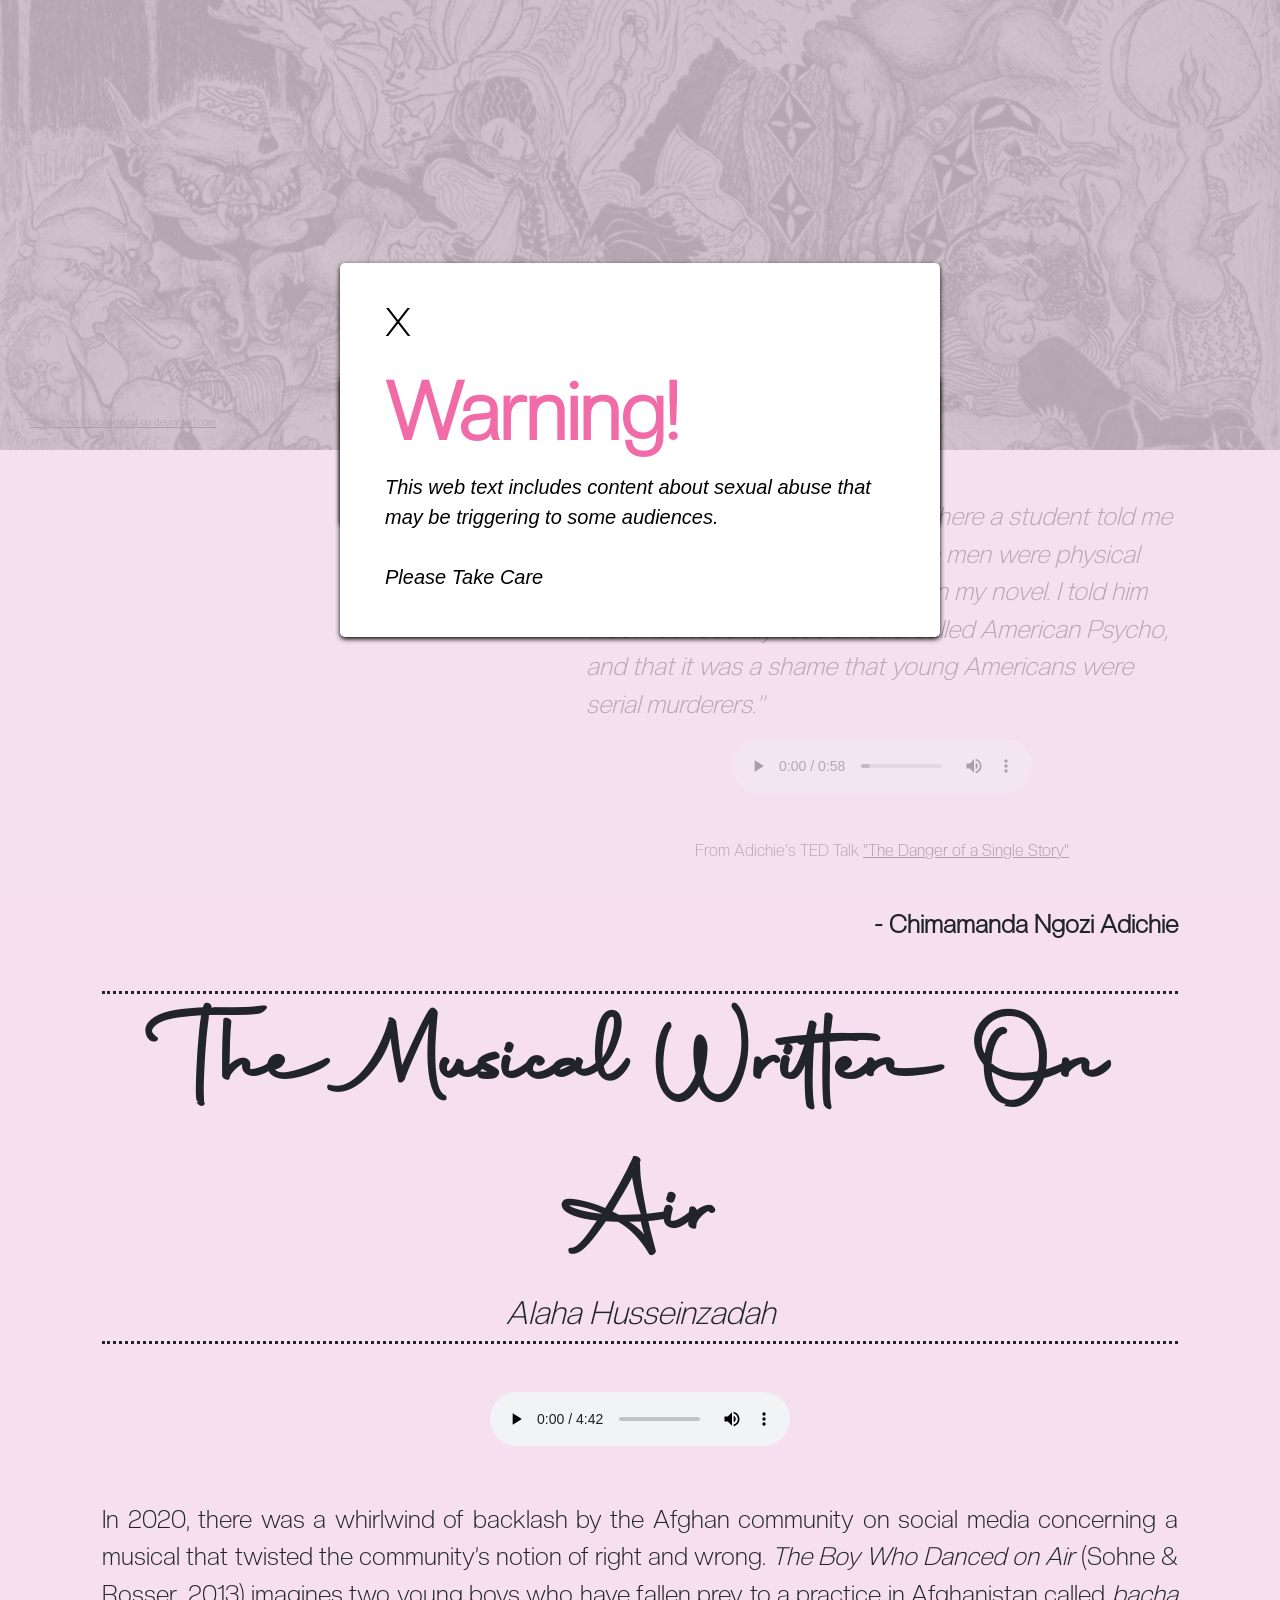
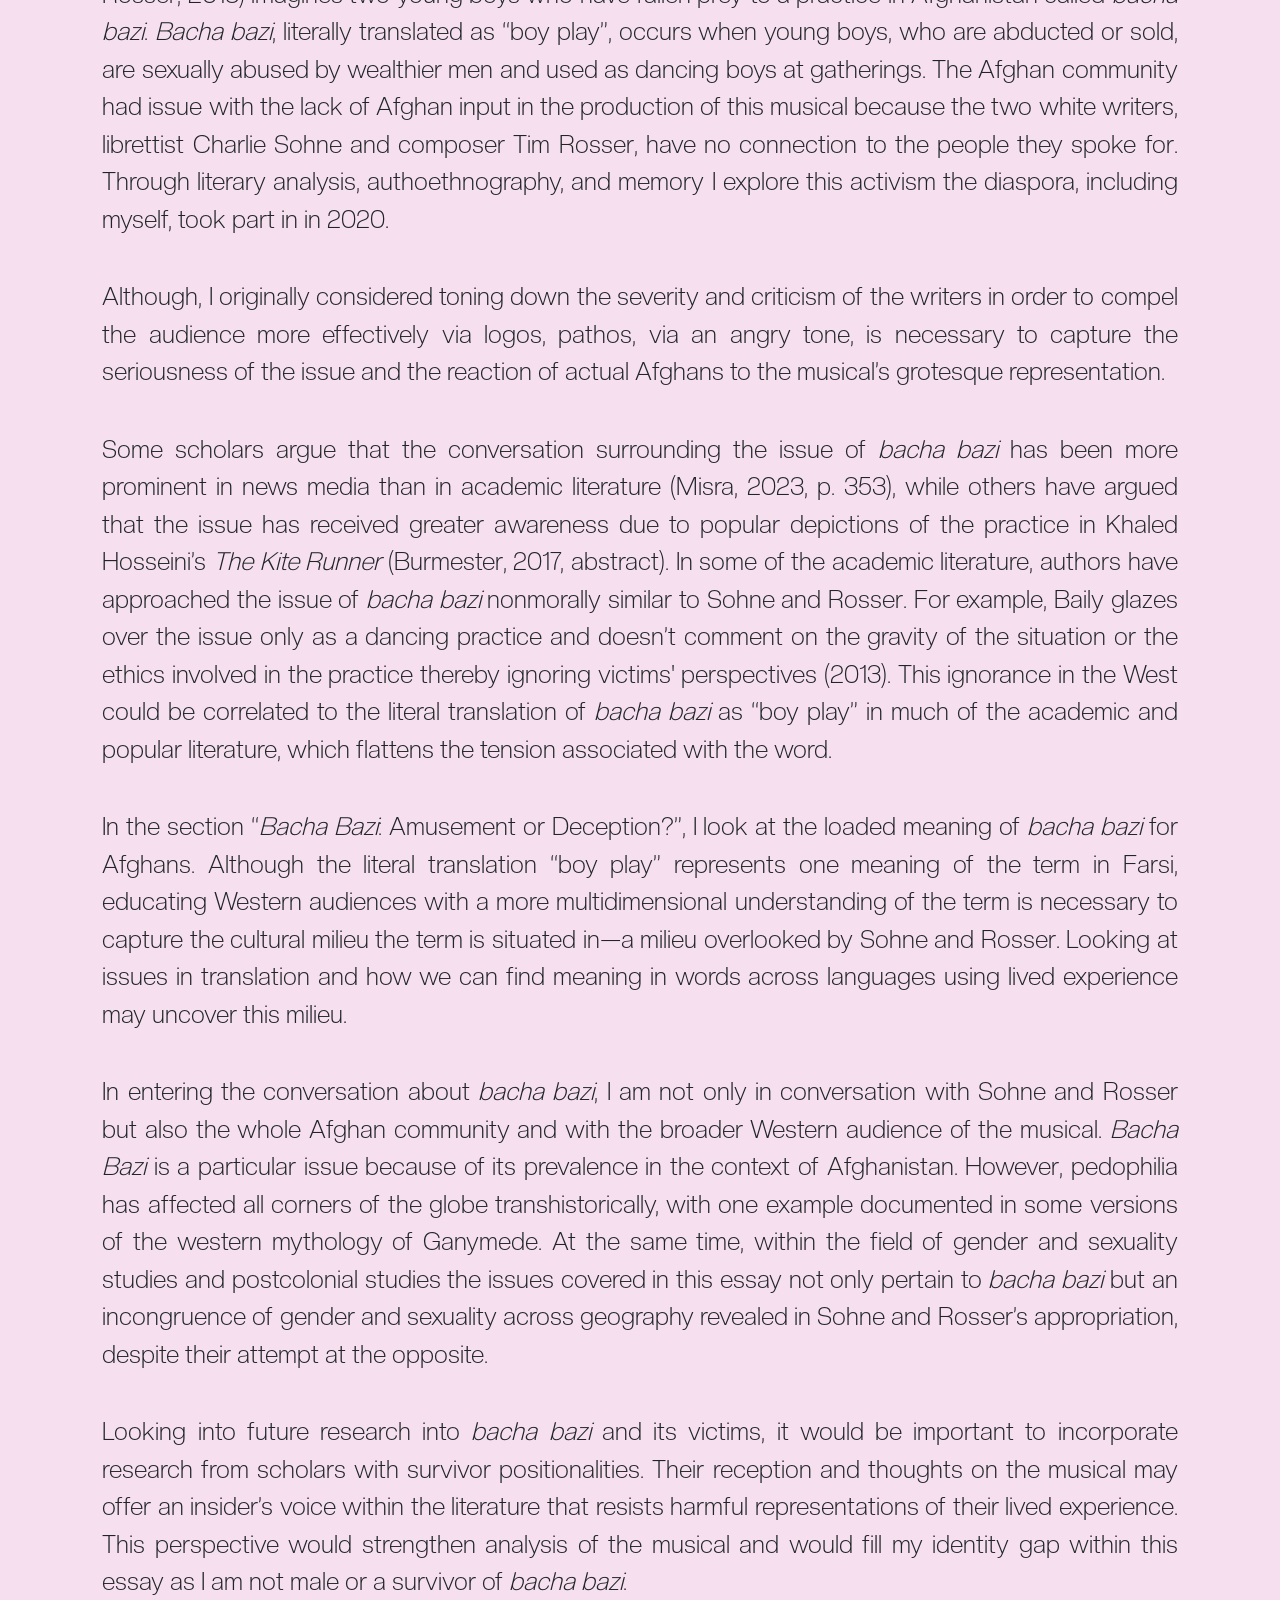
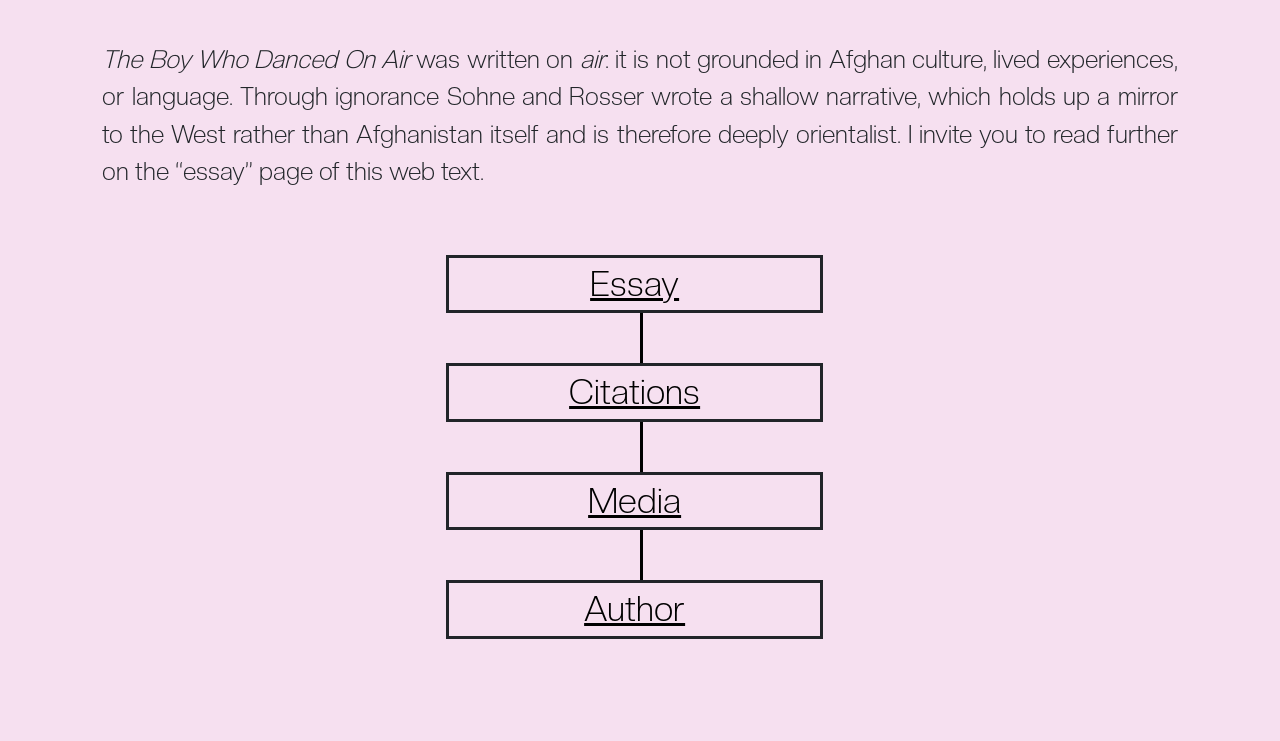
==== commit b920d347: "Update index.html" ====
--- a/index.html
+++ b/index.html
@@ -1,4 +1,4 @@
-=<!doctype html>
+<!doctype html>
 <html lang="en">
 <html>
 <head>
@@ -114,7 +114,7 @@
 			<div class="popup-onload">
 			<div class="cnt223">
 			<div class="popup-content">
-				<a href="index.html" class="close">X</a>
+				<a href="index.html" class="exit">X</a>
 <br/>
 	
     			<h7><strong>Warning!</strong></h7>
@@ -131,13 +131,13 @@
 	</div>
 	
 		
-	<script>
+		<script>
 			$(function(){
 			var overlay = $('<div id="overlay"></div>');
 			overlay.show();
 			overlay.appendTo(document.body);
 			$('.popup-onload').show();
-			$('.close').click(function(){
+			$('.exit').click(function(){
 			$('.popup-onload').hide();
 			overlay.appendTo(document.body).remove();
 			return false;
--- a/css/app.css
+++ b/css/app.css
@@ -268,7 +268,7 @@
     color: white;
     border-radius: 0 50px 50px 0;
     font-family: 'Creato', sans-serif;
-    z-index: 9999; }
+    z-index: 100; }
   #Essay #mySidenav a:hover {
     right: 0 !important; }
   #Essay #mySidenav a {
@@ -578,7 +578,8 @@
     height: 100%;
     max-width: 1200px; }
   #media1 .close {
-    color: white;
+    color: #f06ba8;
+    font-family: 'Creato', sans-serif;
     position: absolute;
     top: 10px;
     right: 25px;
@@ -687,7 +688,7 @@
   margin: 0 auto;
   display: none;
   position: fixed;
-  z-index: 101;
+  z-index: 201;
   top: 50%;
   left: 50%;
   transform: translate(-50%, -50%);
@@ -727,7 +728,7 @@
 .cnt223 .x:hover {
   cursor: pointer; }
 
-.close {
+.exit {
   font-family: 'Creato', sans-serif;
   font-size: 40px; }
 
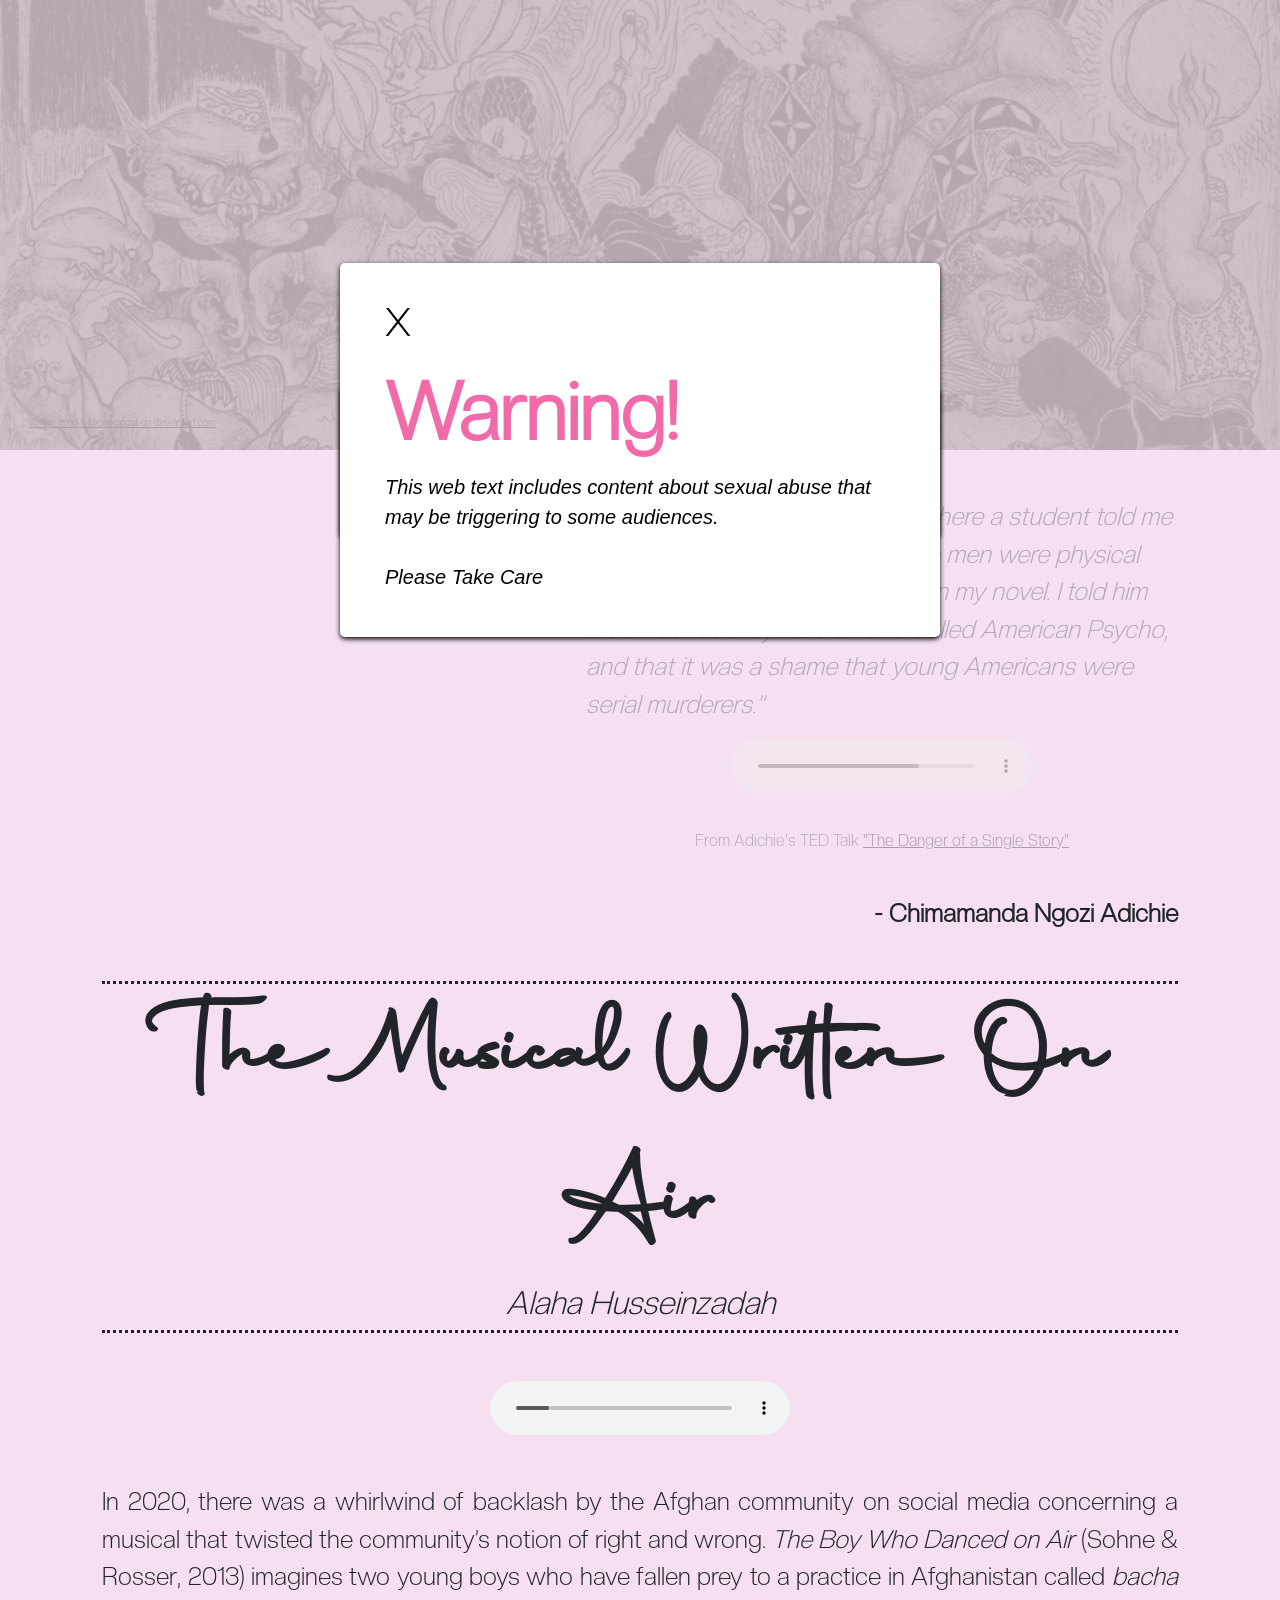
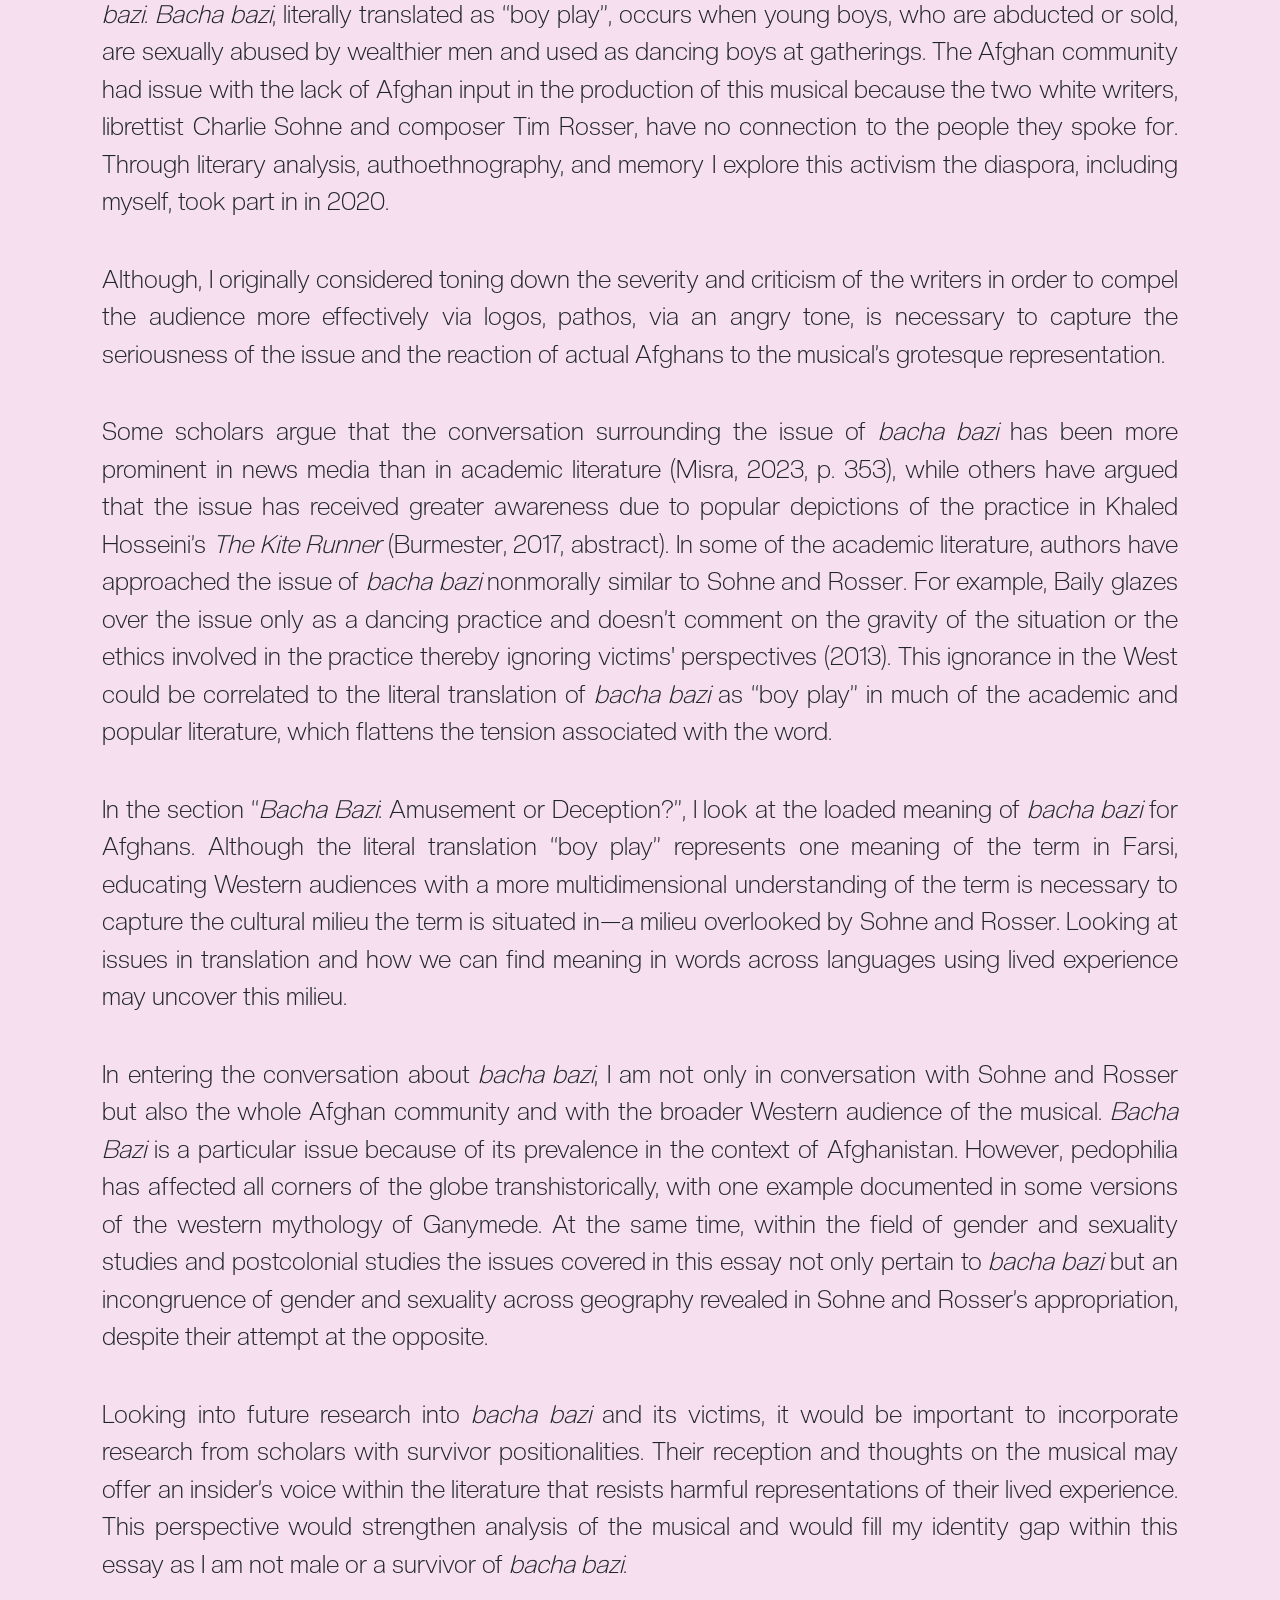
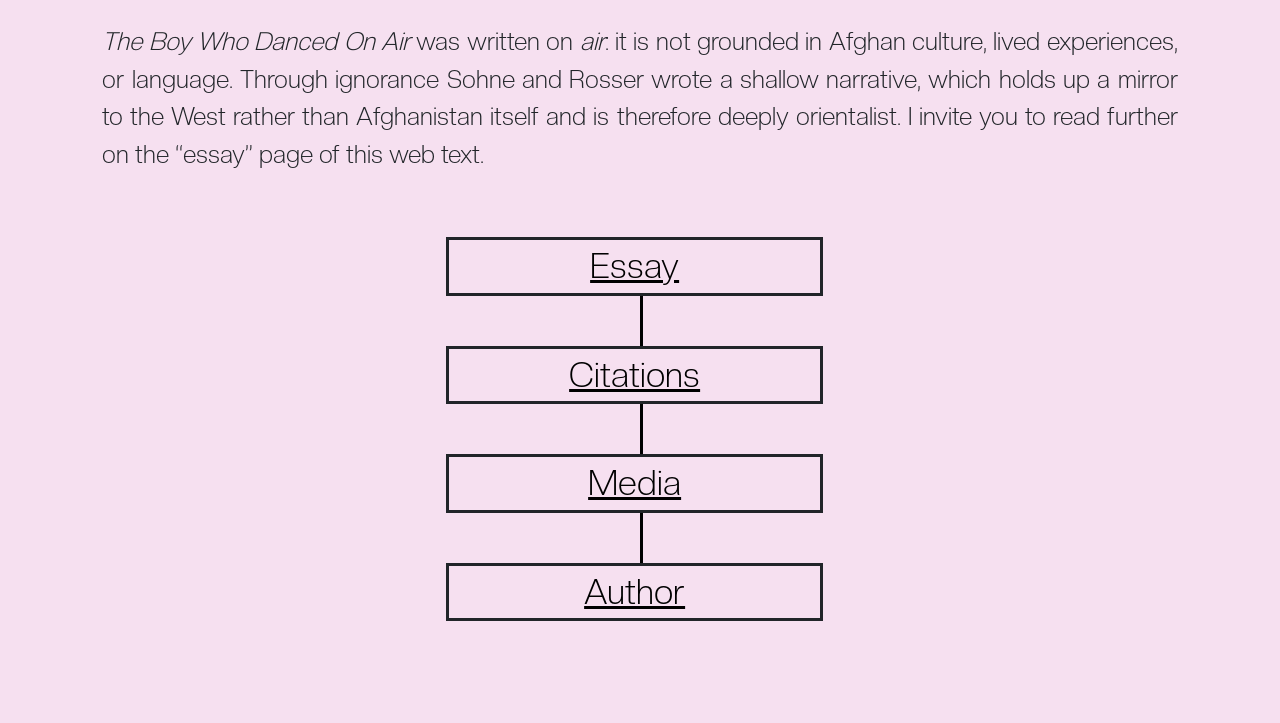
==== commit 95536112: "Update index.html" ====
--- a/index.html
+++ b/index.html
@@ -1,6 +1,5 @@
 <!doctype html>
 <html lang="en">
-<html>
 <head>
 <meta charset="UTF-8">
 <title>The Musical Written On Air by Alaha Husseinzadah</title>
@@ -18,7 +17,7 @@
 			<div id="banner">
 				<div class="hero-image">
 				<div class="hero-text">
-					<a href="http://bit.ly/4aDhrQp" alt="Illustration by @codeincat taken from Deviant Art; depicts a bacha bazi dancing party in which the spectators are monsters.">Image credit: @codeincat on deviantart.com</a>
+					<a href="http://bit.ly/4aDhrQp" ><p alt="Illustration by @codeincat taken from Deviant Art; depicts a bacha bazi dancing party in which the spectators are monsters."></p>Image credit: @codeincat on deviantart.com</a>
 				</div>
 				</div>
 			</div>
@@ -32,10 +31,11 @@
 				<blockquote>
 					<i>“I recently spoke at a university where a student told me it was such a shame that Nigerian men were physical abusers like the father character in my novel. I told him that I had recently read a novel called American Psycho, and that it was a shame that young Americans were serial murderers.” </i>
 				</blockquote>
-					
-					<center><audio controls>
-					<source src="media/Audio&Video/CNATheDangerofaSingleStory.mp3" type="audio/mpeg" alt="Audio snippet from Chimamanda Ngozi Adichie's TED Talk The Danger of a Single Story in which they encapsulate the seterotypes single stories generate.">
-					</audio></center>
+					<div class="audio-container">
+						<audio controls>
+						<source src="media/Audio&Video/CNATheDangerofaSingleStory.mp3" type="audio/mpeg" alt="Audio snippet from Chimamanda Ngozi Adichie's TED Talk The Danger of a Single Story in which they encapsulate the seterotypes single stories generate.">
+						</audio>
+					</div>
 <br>				
 					<center><h6>From Adichie's TED Talk  <a href="https://www.ted.com/talks/chimamanda_ngozi_adichie_the_danger_of_a_single_story">"The Danger of a Single Story"</a></h6></center>
 <br>
@@ -52,10 +52,11 @@
 
 <br>
 <br>
-	
-		<center><audio controls autoplay>
-			<source src="media/Audio&Video/Introindex.mp3" type="audio/mpeg" alt="Audio recording of The Musical Written On Air's introduction in Alaha Husseinzadah's voice.">
-		</audio></center>
+		<div class="audio-container">
+			<audio controls autoplay>
+				<source src="media/Audio&Video/Introindex.mp3" type="audio/mpeg" alt="Audio recording of The Musical Written On Air's introduction in Alaha Husseinzadah's voice.">
+			</audio>
+		</div>
 	
 <br>
 <br>
@@ -109,16 +110,16 @@
 </main>
 	
 	
-	<div class="popup-onload">
+	<div class="popup-onload">=
 		<div class="cnt223">
 			<div class="popup-onload">
 			<div class="cnt223">
 			<div class="popup-content">
 				<a href="index.html" class="exit">X</a>
-<br/>
+<br>
 	
-    			<h7><strong>Warning!</strong></h7>
-      			<p><em>This web text includes content about sexual abuse that may be triggering to some audiences.
+				<div class="warning"><strong>Warning!</strong></div>
+					<p><em>This web text includes content about sexual abuse that may be triggering to some audiences.
 <br>
 <br>
 				Please Take Care</em></p>
@@ -153,5 +154,4 @@
 	</script>
 
 </body>
-</html>
 </html>
--- a/css/app.css
+++ b/css/app.css
@@ -46,20 +46,22 @@
   font-family: 'Creato', sans-serif;
   font-size: 30px; }
 
-h1, h3, h4, h5 {
+h1, h3, h4 {
   font-family: 'Autography', sans-serif; }
 
 h6 {
-  font-family: 'Creato', sans-serif; }
-
-h7 {
   font-family: 'Creato', sans-serif;
-  font-size: 80px;
-  color: #f06ba8; }
+  justify-content: center; }
 
 i, em {
   webkit-text-stroke: 0.2px;
   text-stroke: 0.2px; }
+
+.audio-container {
+  display: flex;
+  justify-content: center;
+  /* Centers horizontally */
+  align-items: center; }
 
 /* Unvisited link */
 a:link {
@@ -732,6 +734,11 @@
   font-family: 'Creato', sans-serif;
   font-size: 40px; }
 
+.warning {
+  font-family: 'Creato', sans-serif;
+  font-size: 80px;
+  color: #f06ba8; }
+
 /* Tablet */
 @media (max-width: 768px) {
   .cnt223 {
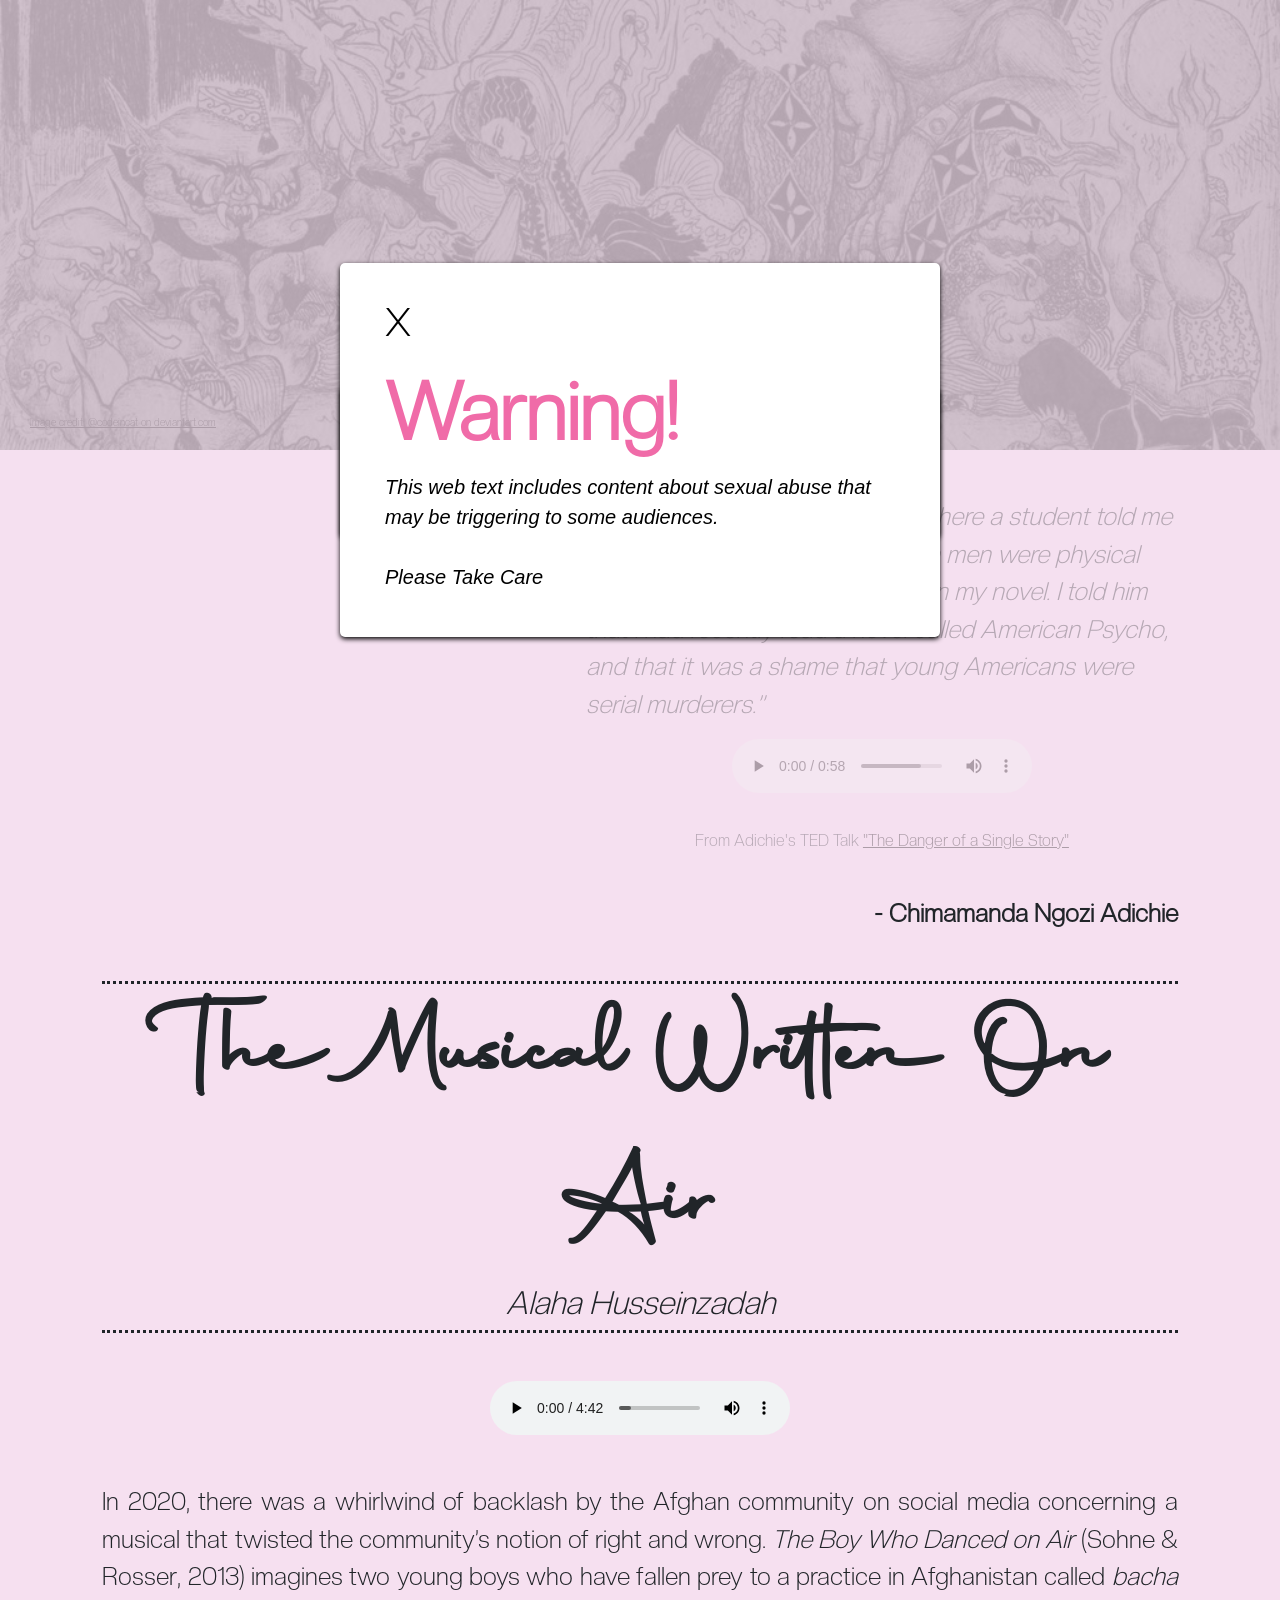
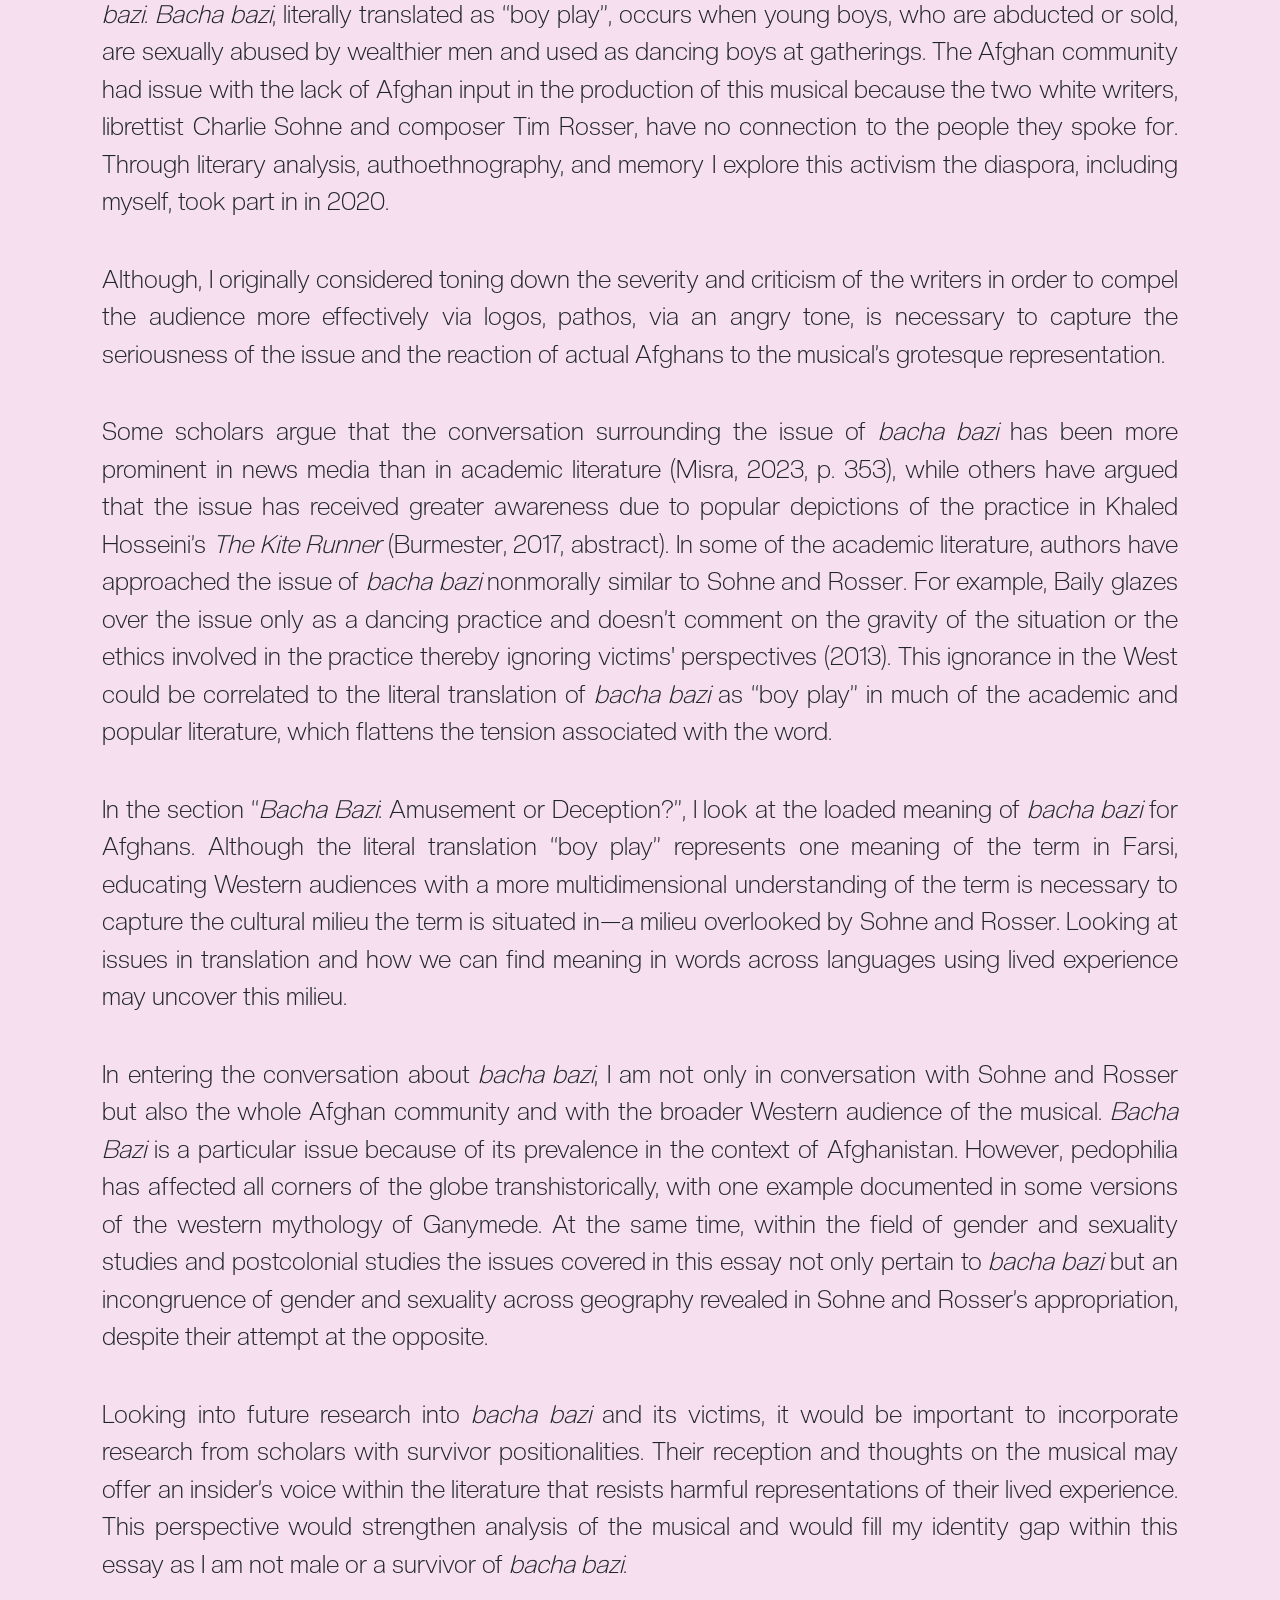
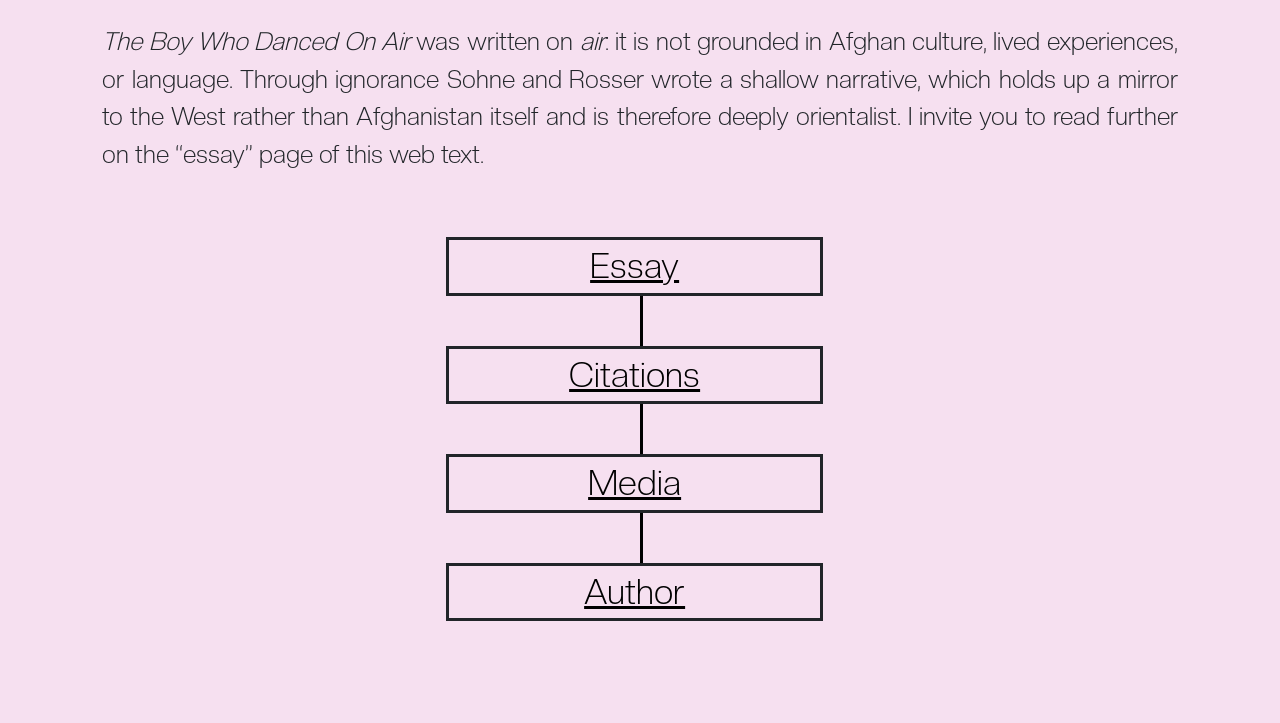
==== commit 07d4ab1b: "Update index.html" ====
--- a/index.html
+++ b/index.html
@@ -17,7 +17,7 @@
 			<div id="banner">
 				<div class="hero-image">
 				<div class="hero-text">
-					<a href="http://bit.ly/4aDhrQp" ><p alt="Illustration by @codeincat taken from Deviant Art; depicts a bacha bazi dancing party in which the spectators are monsters."></p>Image credit: @codeincat on deviantart.com</a>
+					<a href="http://bit.ly/4aDhrQp" ><p "Illustration by @codeincat taken from Deviant Art; depicts a bacha bazi dancing party in which the spectators are monsters."></p>Image credit: @codeincat on deviantart.com</a>
 				</div>
 				</div>
 			</div>
--- a/css/app.css
+++ b/css/app.css
@@ -51,7 +51,7 @@
 
 h6 {
   font-family: 'Creato', sans-serif;
-  justify-content: center; }
+  text-align: center; }
 
 i, em {
   webkit-text-stroke: 0.2px;
@@ -60,7 +60,6 @@
 .audio-container {
   display: flex;
   justify-content: center;
-  /* Centers horizontally */
   align-items: center; }
 
 /* Unvisited link */
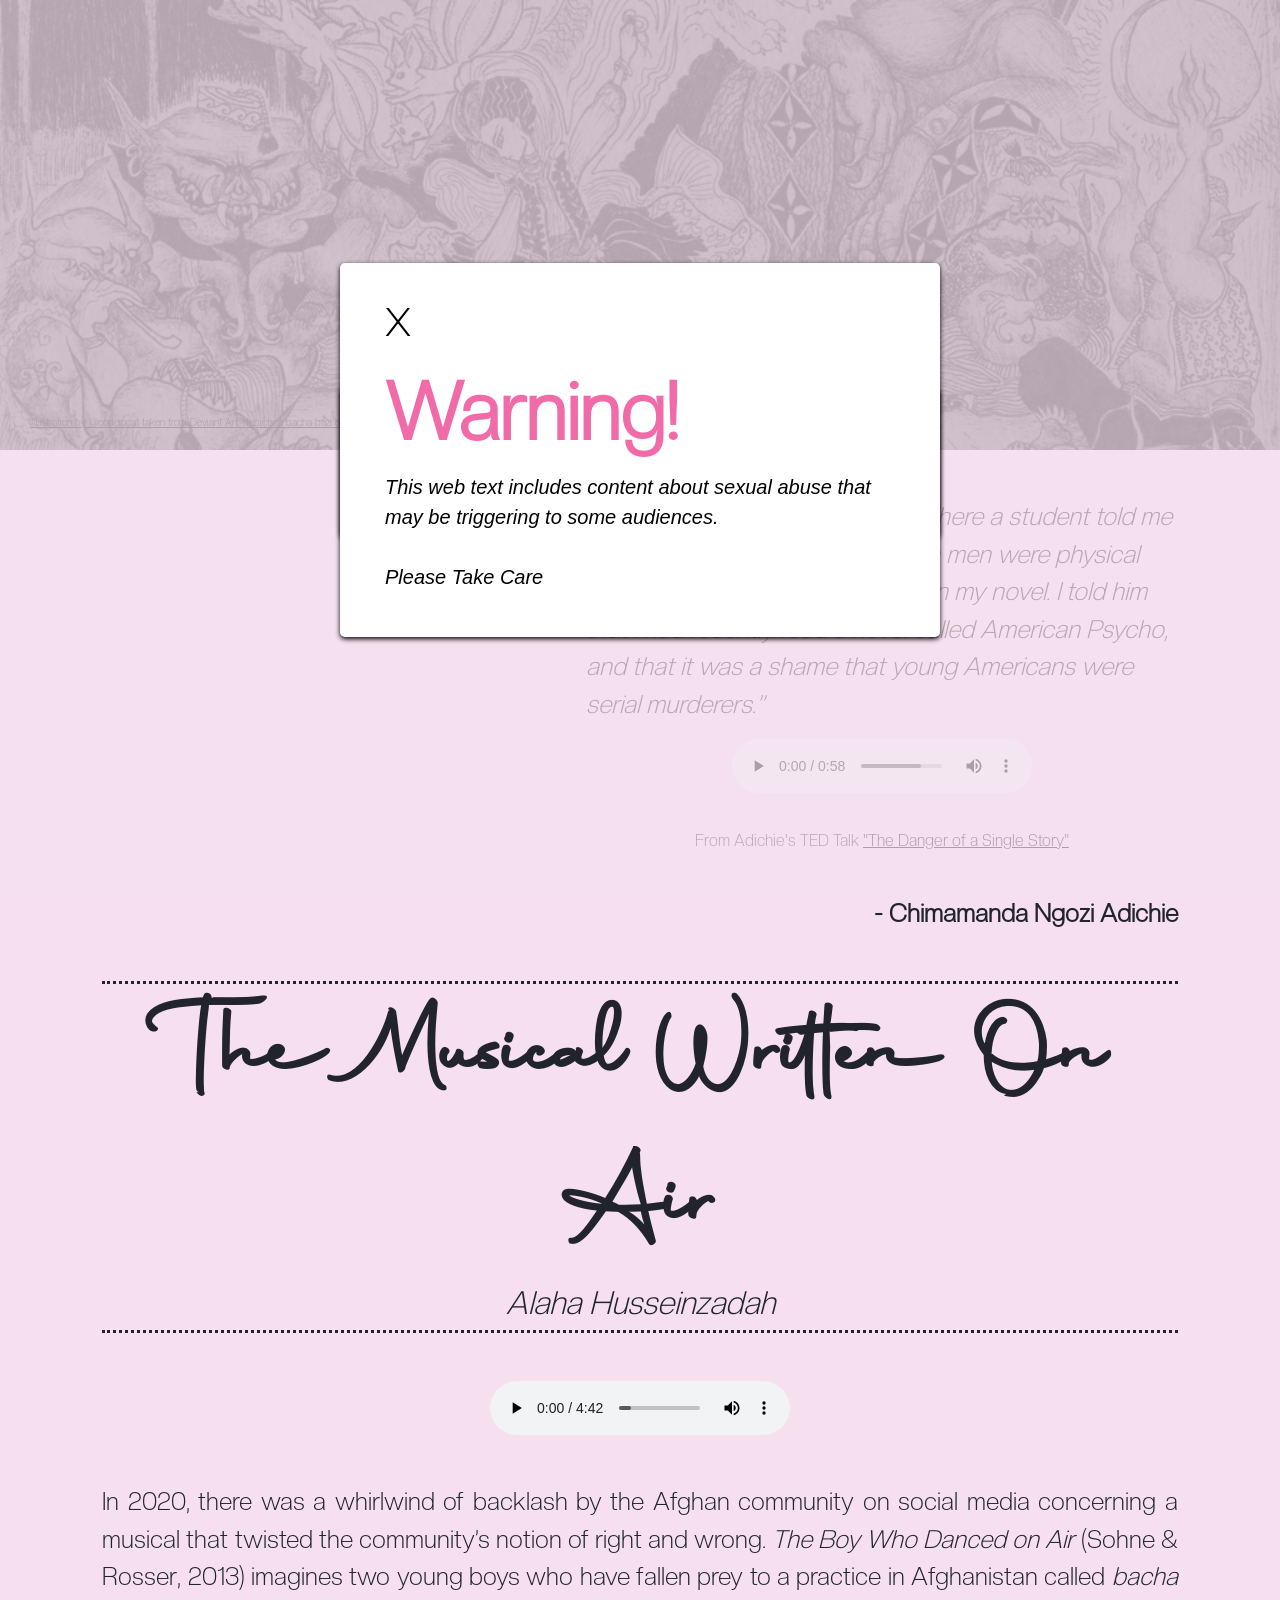
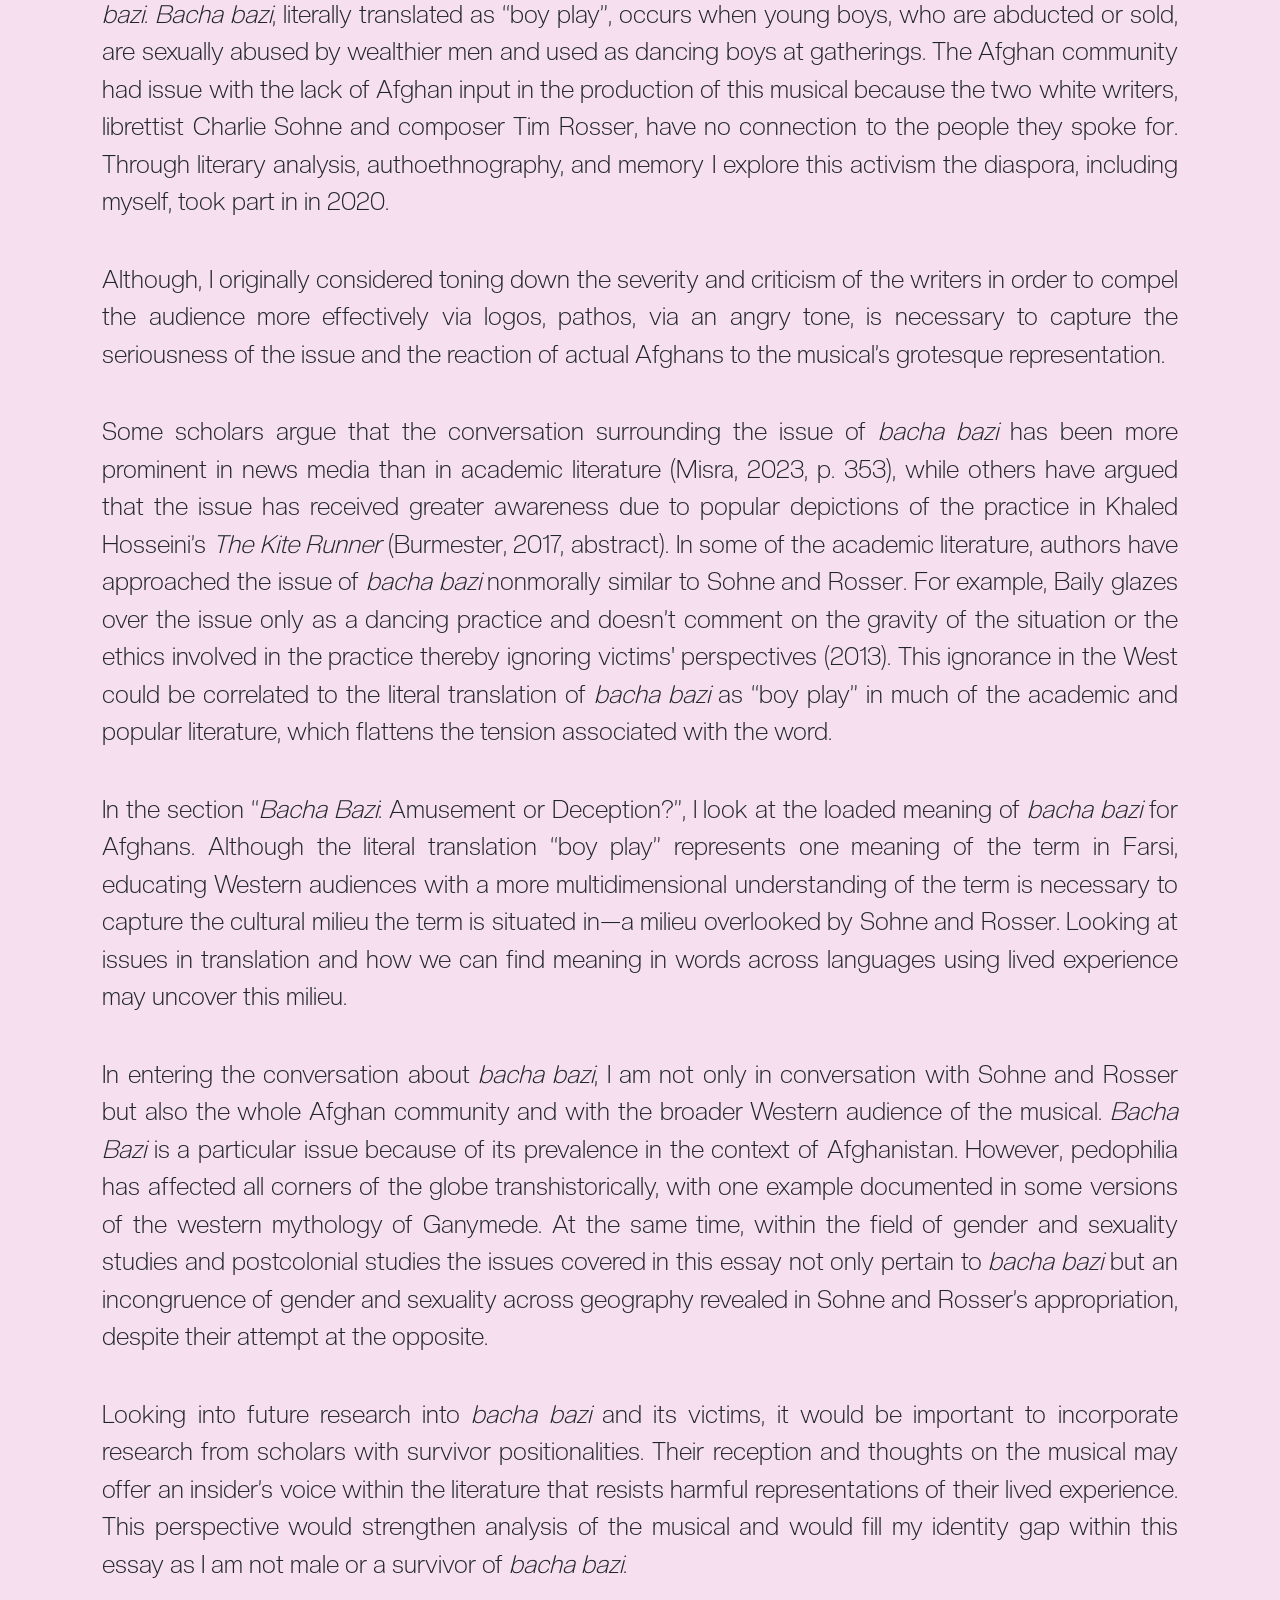
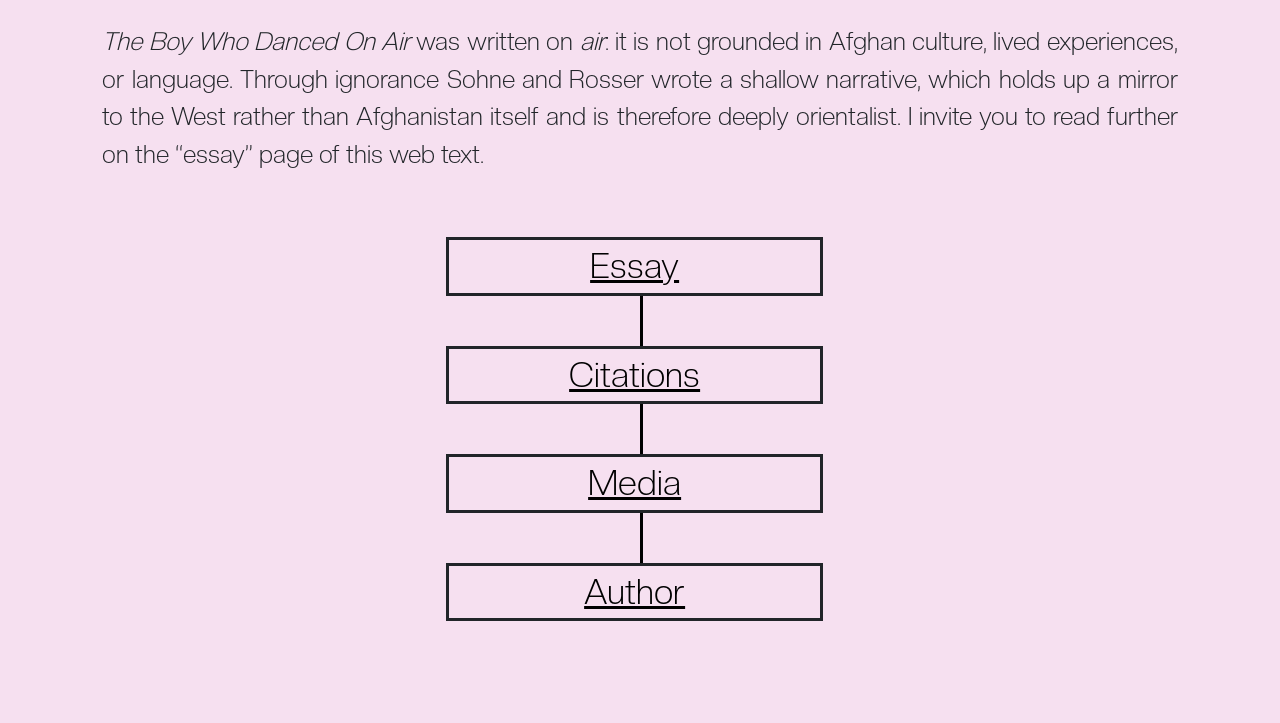
==== commit fd418ecf: "Update index.html" ====
--- a/index.html
+++ b/index.html
@@ -17,7 +17,7 @@
 			<div id="banner">
 				<div class="hero-image">
 				<div class="hero-text">
-					<a href="http://bit.ly/4aDhrQp" ><p "Illustration by @codeincat taken from Deviant Art; depicts a bacha bazi dancing party in which the spectators are monsters."></p>Image credit: @codeincat on deviantart.com</a>
+					<a href="http://bit.ly/4aDhrQp">Illustration by @codeincat taken from Deviant Art; depicts a bacha bazi dancing party in which the spectators are monsters.</a>
 				</div>
 				</div>
 			</div>
@@ -33,11 +33,11 @@
 				</blockquote>
 					<div class="audio-container">
 						<audio controls>
-						<source src="media/Audio&Video/CNATheDangerofaSingleStory.mp3" type="audio/mpeg" alt="Audio snippet from Chimamanda Ngozi Adichie's TED Talk The Danger of a Single Story in which they encapsulate the seterotypes single stories generate.">
+						<source src="media/Audio&Video/CNATheDangerofaSingleStory.mp3" type="audio/mpeg">
 						</audio>
 					</div>
 <br>				
-					<center><h6>From Adichie's TED Talk  <a href="https://www.ted.com/talks/chimamanda_ngozi_adichie_the_danger_of_a_single_story">"The Danger of a Single Story"</a></h6></center>
+					<h6>From Adichie's TED Talk  <a href="https://www.ted.com/talks/chimamanda_ngozi_adichie_the_danger_of_a_single_story">"The Danger of a Single Story"</a></h6>
 <br>
 					<footer style="text-align: right;"><b>- Chimamanda Ngozi Adichie</b></footer>
 		</div>
@@ -54,7 +54,7 @@
 <br>
 		<div class="audio-container">
 			<audio controls autoplay>
-				<source src="media/Audio&Video/Introindex.mp3" type="audio/mpeg" alt="Audio recording of The Musical Written On Air's introduction in Alaha Husseinzadah's voice.">
+				<source src="media/Audio&Video/Introindex.mp3" type="audio/mpeg">
 			</audio>
 		</div>
 	
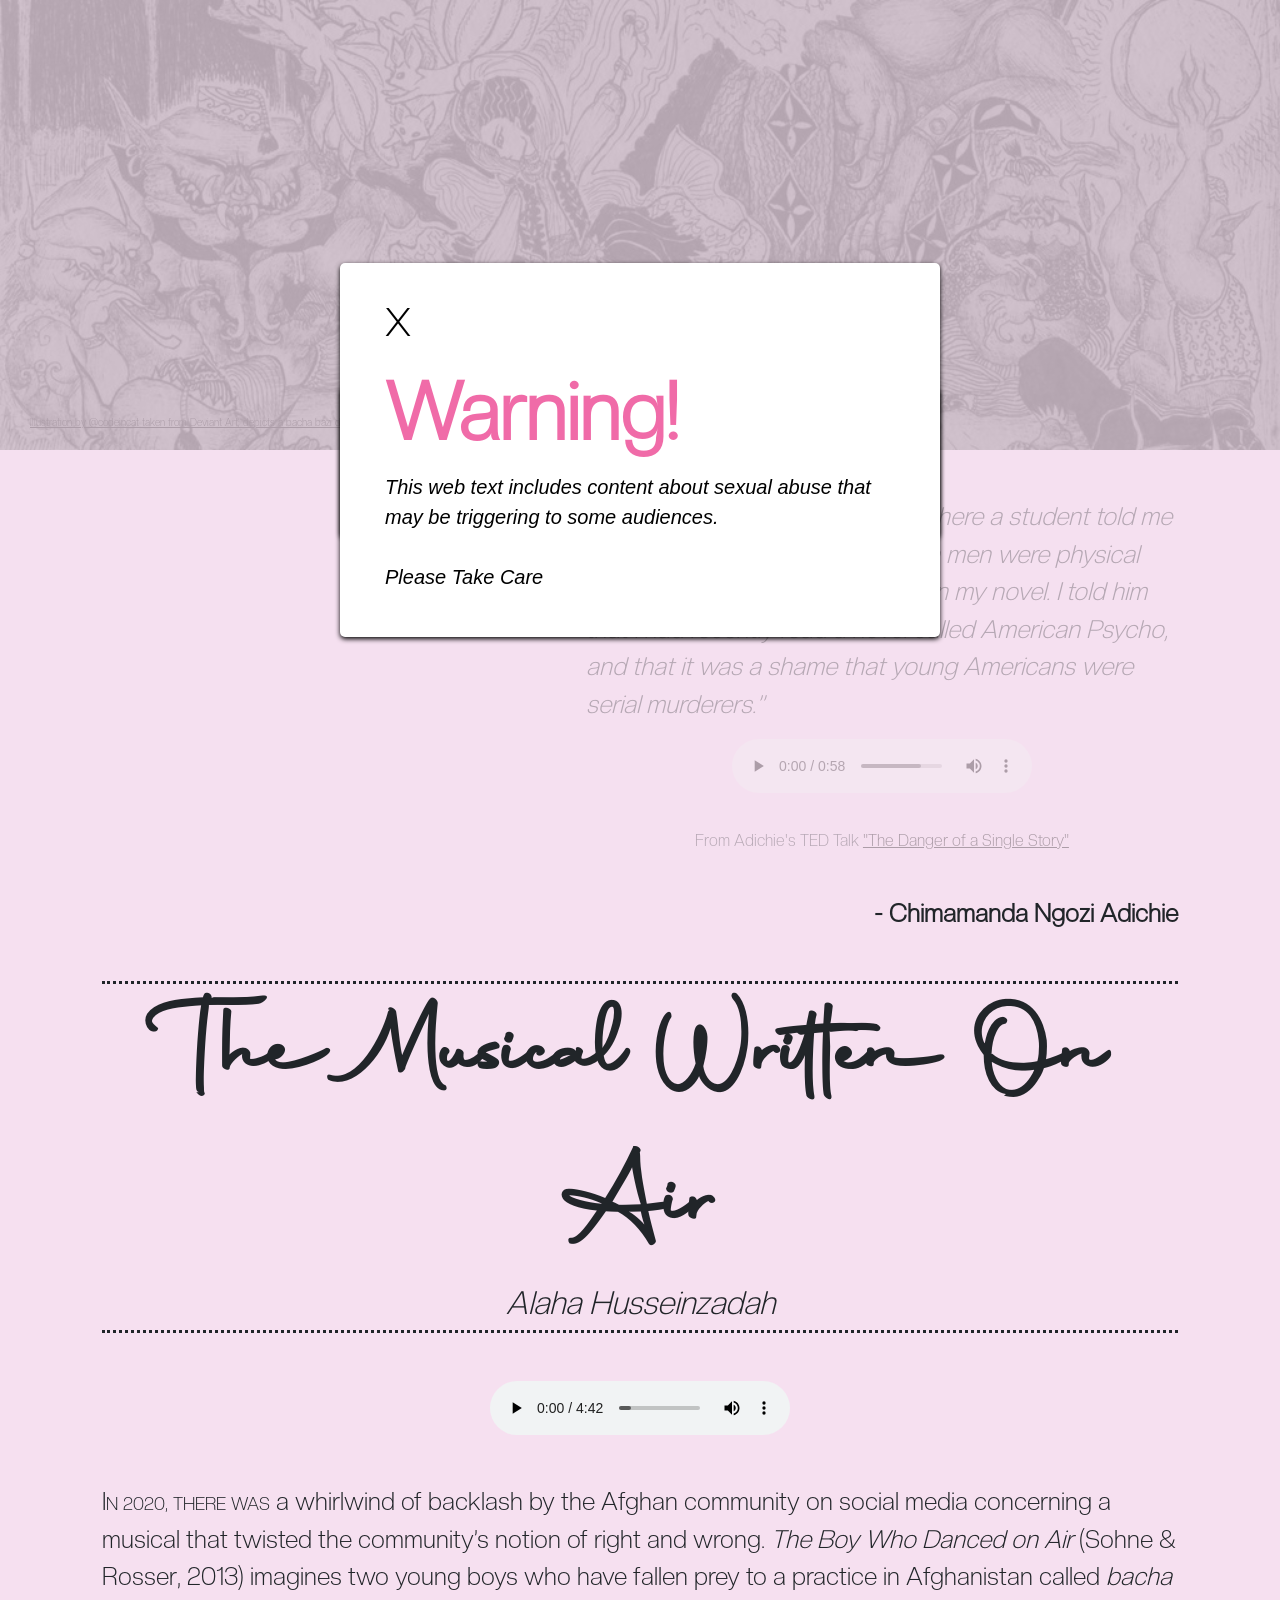
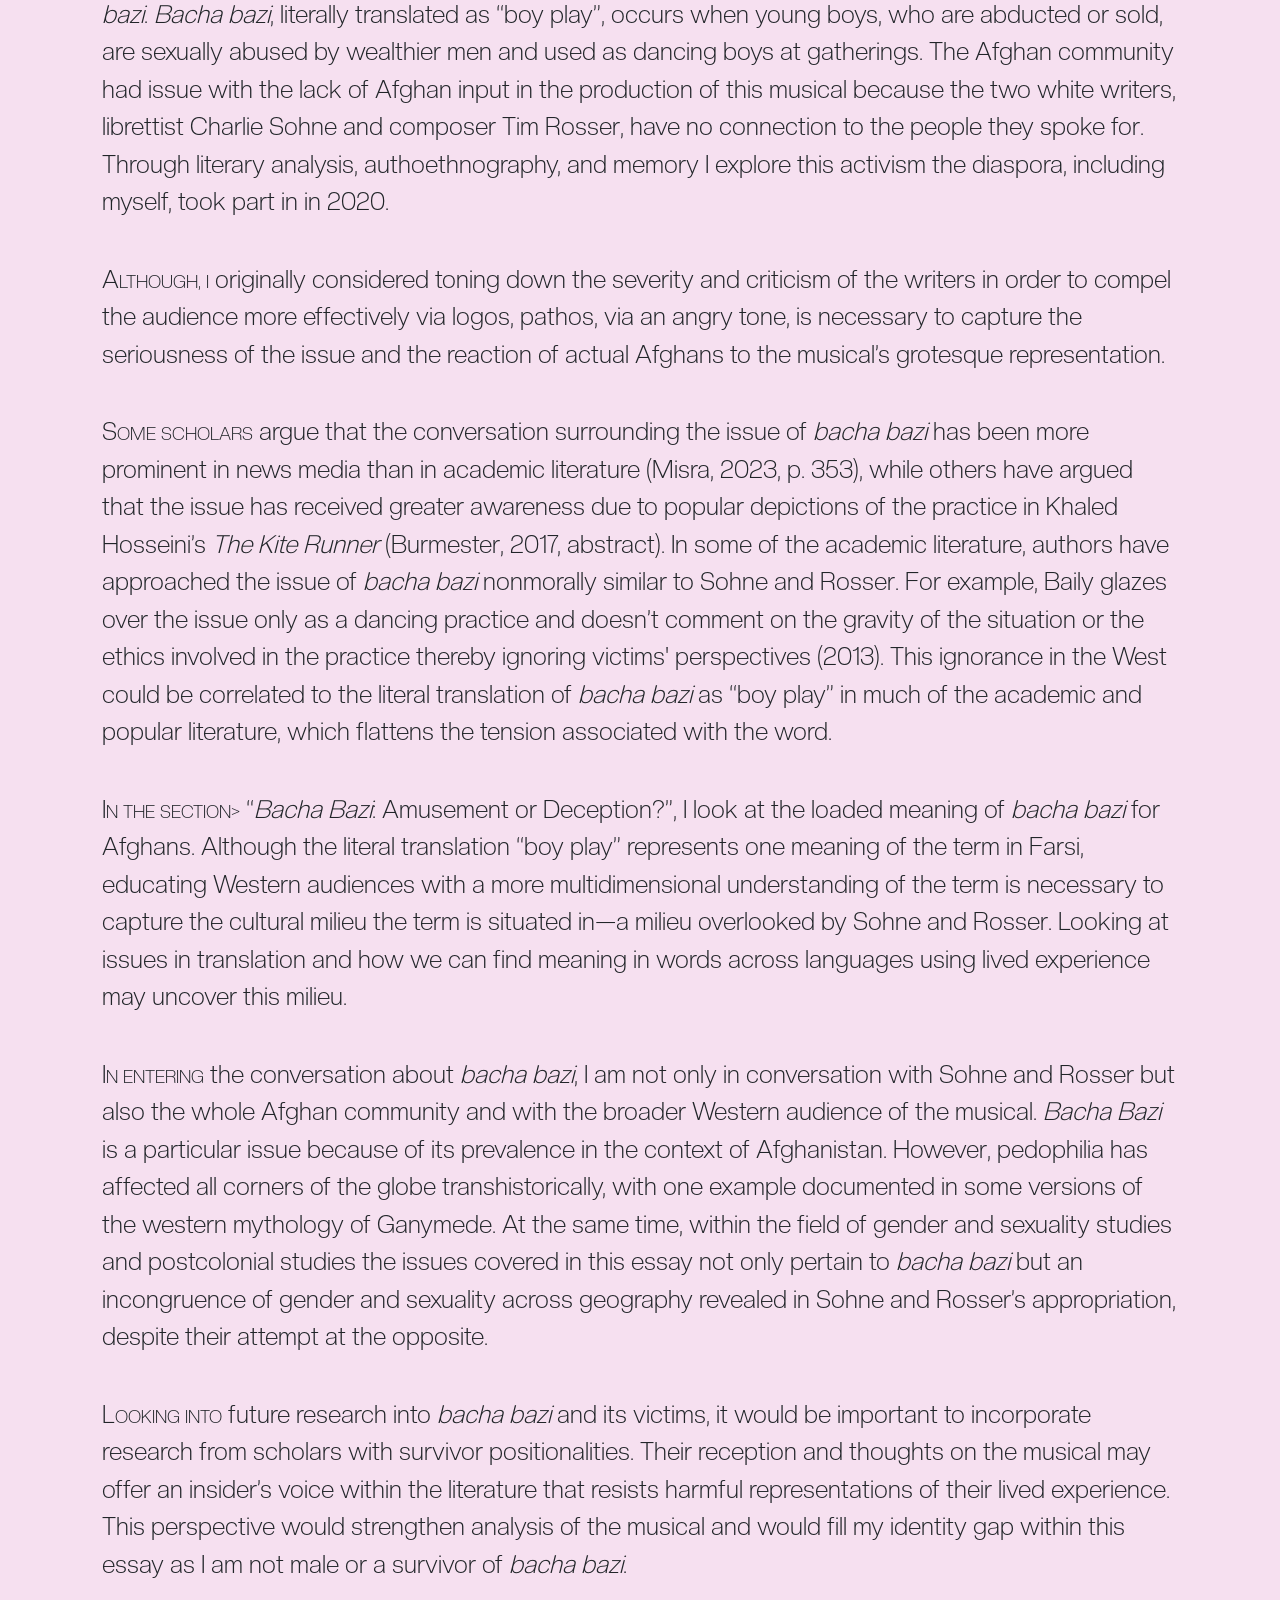
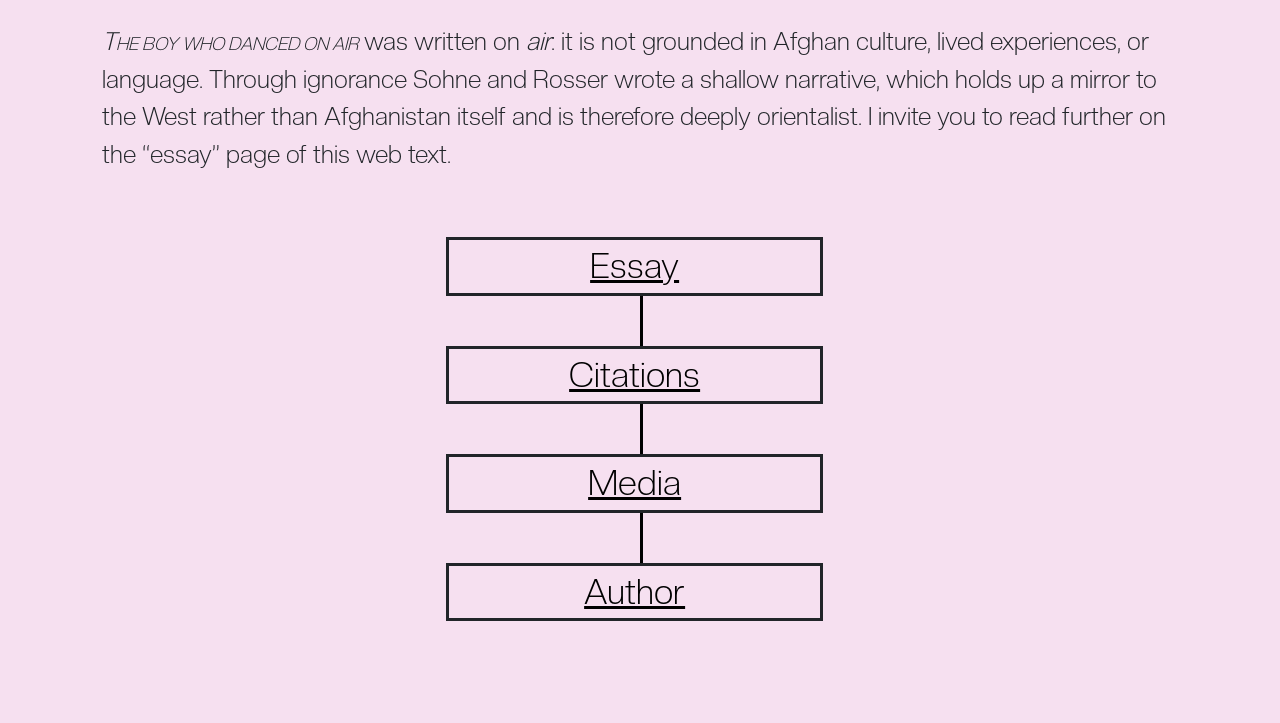
==== commit f2c93992: "Update index.html" ====
--- a/index.html
+++ b/index.html
@@ -62,19 +62,19 @@
 <br>
 	
 	<div class="essaywritingintro">	
-		<p>I<span class="newthought">n 2020, there was<label for="sn-in-his-later-books" class="margin-toggle sidenote-number"></label></span> a whirlwind of backlash by the Afghan community on social media concerning a musical that twisted the community’s notion of right and wrong. <i>The Boy Who Danced on Air</i> (Sohne &#38; Rosser, 2013) imagines two young boys who have fallen prey to a practice in Afghanistan called <i>bacha bazi</i>. <i>Bacha bazi</i>, literally translated as “boy play”, occurs when young boys, who are abducted or sold, are sexually abused by wealthier men and used as dancing boys at gatherings. The Afghan community had issue with the lack of Afghan input in the production of this musical because the two white writers, librettist Charlie Sohne and composer Tim Rosser, have no connection to the people they spoke for. Through literary analysis, authoethnography, and memory I explore this activism the diaspora, including myself, took part in in 2020.</p>
+		<p>I<span class="newthought">n 2020, there was</span> a whirlwind of backlash by the Afghan community on social media concerning a musical that twisted the community’s notion of right and wrong. <i>The Boy Who Danced on Air</i> (Sohne &#38; Rosser, 2013) imagines two young boys who have fallen prey to a practice in Afghanistan called <i>bacha bazi</i>. <i>Bacha bazi</i>, literally translated as “boy play”, occurs when young boys, who are abducted or sold, are sexually abused by wealthier men and used as dancing boys at gatherings. The Afghan community had issue with the lack of Afghan input in the production of this musical because the two white writers, librettist Charlie Sohne and composer Tim Rosser, have no connection to the people they spoke for. Through literary analysis, authoethnography, and memory I explore this activism the diaspora, including myself, took part in in 2020.</p>
 <br>
-		<p>A<span class="newthought">lthough, I<label for="sn-in-his-later-books" class="margin-toggle sidenote-number"></label></span> originally considered toning down the severity and criticism of the writers in order to compel the audience more effectively via logos, pathos, via an angry tone, is necessary to capture the seriousness of the issue and the reaction of actual Afghans to the musical’s grotesque representation.</p>
+		<p>A<span class="newthought">lthough, I</span> originally considered toning down the severity and criticism of the writers in order to compel the audience more effectively via logos, pathos, via an angry tone, is necessary to capture the seriousness of the issue and the reaction of actual Afghans to the musical’s grotesque representation.</p>
 <br>
-		<p>S<span class="newthought">ome scholars<label for="sn-in-his-later-books" class="margin-toggle sidenote-number"></label></span> argue that the conversation surrounding the issue of <i>bacha bazi</i> has been more prominent in news media than in academic literature (Misra, 2023, p. 353), while others have argued that the issue has received greater awareness due to popular depictions of the practice in Khaled Hosseini’s <i>The Kite Runner</i> (Burmester, 2017, abstract). In some of the academic literature, authors have approached the issue of <i>bacha bazi</i> nonmorally similar to Sohne and Rosser. For example, Baily glazes over the issue only as a dancing practice and doesn’t comment on the gravity of the situation or the ethics involved in the practice thereby ignoring victims' perspectives (2013). This ignorance in the West could be correlated  to the literal translation of <i>bacha bazi</i> as “boy play” in much of the academic and popular literature, which flattens the tension associated with the word.</p>
+		<p>S<span class="newthought">ome scholars</span> argue that the conversation surrounding the issue of <i>bacha bazi</i> has been more prominent in news media than in academic literature (Misra, 2023, p. 353), while others have argued that the issue has received greater awareness due to popular depictions of the practice in Khaled Hosseini’s <i>The Kite Runner</i> (Burmester, 2017, abstract). In some of the academic literature, authors have approached the issue of <i>bacha bazi</i> nonmorally similar to Sohne and Rosser. For example, Baily glazes over the issue only as a dancing practice and doesn’t comment on the gravity of the situation or the ethics involved in the practice thereby ignoring victims' perspectives (2013). This ignorance in the West could be correlated  to the literal translation of <i>bacha bazi</i> as “boy play” in much of the academic and popular literature, which flattens the tension associated with the word.</p>
 <br>
-		<p>I<span class="newthought">n the section<label for="sn-in-his-later-books" class="margin-toggle sidenote-number"></label></span> “<i>Bacha Bazi</i>: Amusement or Deception?”, I look at the loaded meaning of <i>bacha bazi</i> for Afghans. Although the literal translation “boy play” represents one meaning of the term in Farsi, educating Western audiences with a more multidimensional understanding of the term is necessary to capture the cultural milieu the term is situated in—a milieu overlooked by Sohne and Rosser. Looking at issues in translation and how we can find meaning in words across languages using lived experience may uncover this milieu.</p>
+		<p>I<span class="newthought">n the section></span> “<i>Bacha Bazi</i>: Amusement or Deception?”, I look at the loaded meaning of <i>bacha bazi</i> for Afghans. Although the literal translation “boy play” represents one meaning of the term in Farsi, educating Western audiences with a more multidimensional understanding of the term is necessary to capture the cultural milieu the term is situated in—a milieu overlooked by Sohne and Rosser. Looking at issues in translation and how we can find meaning in words across languages using lived experience may uncover this milieu.</p>
 <br>
-		<p>I<span class="newthought">n entering <label for="sn-in-his-later-books" class="margin-toggle sidenote-number"></label></span>the conversation about <i>bacha bazi</i>, I am not only in conversation with Sohne and Rosser but also the whole Afghan community and with the broader Western audience of the musical. <i>Bacha Bazi</i> is a particular issue because of its prevalence in the context of Afghanistan. However, pedophilia has affected all corners of the globe transhistorically, with one example documented in some versions of the western mythology of Ganymede. At the same time, within the field of gender and sexuality studies and postcolonial studies the issues covered in this essay not only pertain to <i>bacha bazi</i> but an incongruence of gender and sexuality across geography revealed in Sohne and Rosser’s appropriation, despite their attempt at the opposite.</p>
+		<p>I<span class="newthought">n entering</span> the conversation about <i>bacha bazi</i>, I am not only in conversation with Sohne and Rosser but also the whole Afghan community and with the broader Western audience of the musical. <i>Bacha Bazi</i> is a particular issue because of its prevalence in the context of Afghanistan. However, pedophilia has affected all corners of the globe transhistorically, with one example documented in some versions of the western mythology of Ganymede. At the same time, within the field of gender and sexuality studies and postcolonial studies the issues covered in this essay not only pertain to <i>bacha bazi</i> but an incongruence of gender and sexuality across geography revealed in Sohne and Rosser’s appropriation, despite their attempt at the opposite.</p>
 <br>
-		<p>L<span class="newthought">ooking into<label for="sn-in-his-later-books" class="margin-toggle sidenote-number"></label></span> future research into <i>bacha bazi</i> and its victims, it would be important to incorporate research from scholars with survivor positionalities. Their reception and thoughts on the musical may offer an insider’s voice within the literature that resists harmful representations of their lived experience. This perspective would strengthen analysis of the musical and would fill my identity gap within this essay as I am not male or a survivor of <i>bacha bazi</i>.</p>
+		<p>L<span class="newthought">ooking into</span> future research into <i>bacha bazi</i> and its victims, it would be important to incorporate research from scholars with survivor positionalities. Their reception and thoughts on the musical may offer an insider’s voice within the literature that resists harmful representations of their lived experience. This perspective would strengthen analysis of the musical and would fill my identity gap within this essay as I am not male or a survivor of <i>bacha bazi</i>.</p>
 <br>
-		<p><i>T<span class="newthought">he Boy Who Danced On Air<label for="sn-in-his-later-books" class="margin-toggle sidenote-number"></label></span></i> was written on <em>air</em>: it is not grounded in Afghan culture, lived experiences, or language. Through ignorance Sohne and Rosser wrote a shallow narrative, which holds up a mirror to the West rather than Afghanistan itself and is therefore deeply orientalist. I invite you to read further on the “essay” page of this web text.</p>
+		<p><i>T<span class="newthought">he Boy Who Danced On Air</span></i> was written on <em>air</em>: it is not grounded in Afghan culture, lived experiences, or language. Through ignorance Sohne and Rosser wrote a shallow narrative, which holds up a mirror to the West rather than Afghanistan itself and is therefore deeply orientalist. I invite you to read further on the “essay” page of this web text.</p>
 
 		
 	</div>
--- a/css/app.css
+++ b/css/app.css
@@ -41,6 +41,9 @@
   margin-left: 8%;
   margin-right: 8%;
   margin-bottom: 8%; }
+
+.newthought {
+  font-variant-caps: all-small-caps; }
 
 p, h2 {
   font-family: 'Creato', sans-serif;
@@ -199,7 +202,6 @@
       #index .vl {
         margin-left: 42%; } }
   #index .essaywritingintro p {
-    text-align: justify;
     font-family: 'Creato', sans-serif;
     font-size: inherit; }
     @media only screen and (max-width: 2000px) {
@@ -248,8 +250,6 @@
     margin-bottom: 5%;
     max-width: 3000px;
     counter-reset: sidenote-counter; }
-  #Essay .newthought {
-    font-variant-caps: all-small-caps; }
   #Essay .bquote {
     border-style: none none none solid;
     padding: 15px;
